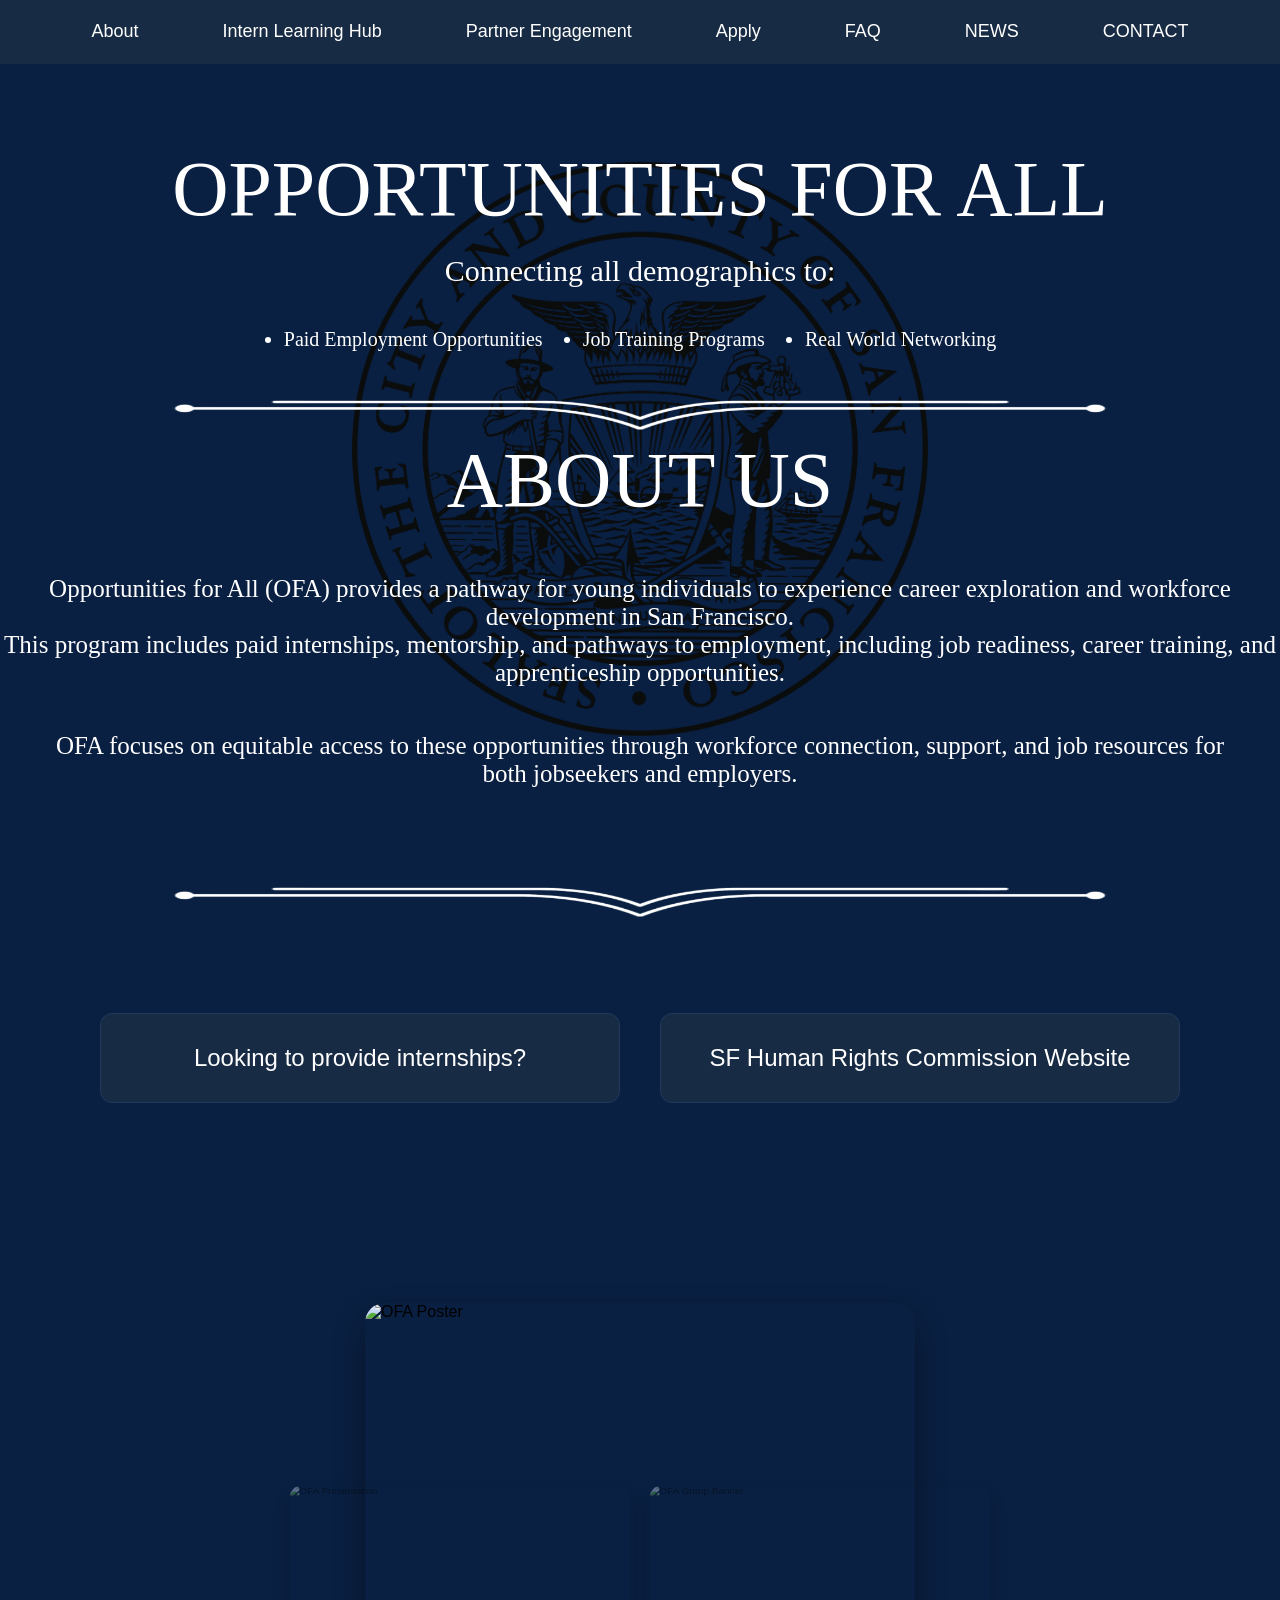
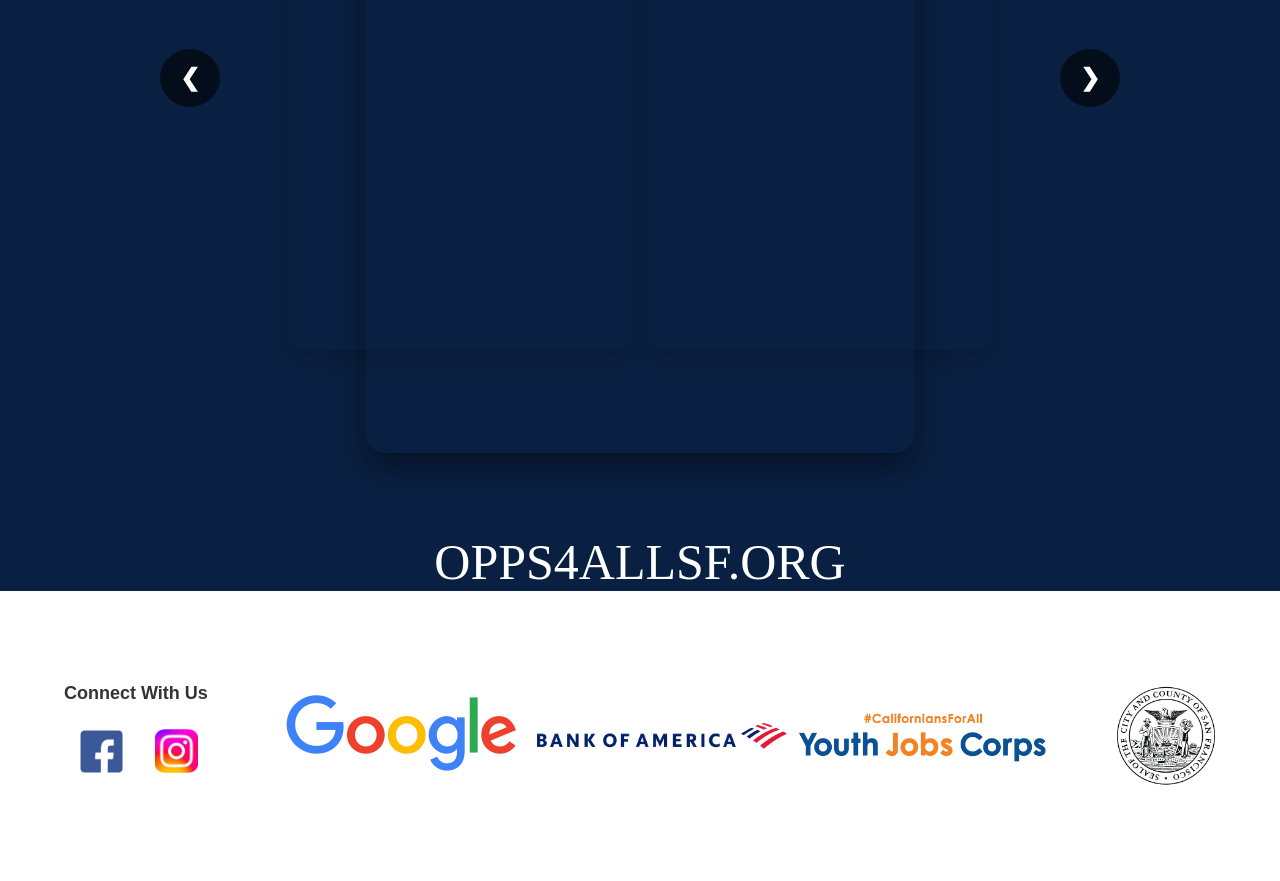
==== index.html @ 88f4e98a "added pictures" ====
<!DOCTYPE html>
<html lang="en">
<head>
    <meta charset="UTF-8">
    <meta name="viewport" content="width=device-width, initial-scale=1.0">    
    <title>Homepage</title>
    <link rel="icon" type="image/png" href="./images/sf-seal.PNG">
    <link rel="stylesheet" href="./homepage.css">
</head>

<body>

<div class="page-animate">
    <nav class="navbar">
        <ul class="nav-links">
            <li><a href="index.html">About</a></li>
            <li><a href="intern.html">Intern Learning Hub</a></li>
            <li><a href="partner.html">Partner Engagement</a></li>
            <li><a href="apply.html">Apply</a></li>
            <li><a href="contact.html">FAQ</a></li>
            <li><a href="contact.html">NEWS</a></li>
            <li><a href="contact.html">CONTACT</a></li>
        </ul>
    </nav>
    <div class="title reveal">OPPORTUNITIES FOR ALL</div>
    <div class="subtitle reveal">Connecting all demographics to:</div>
    <div class="subtitle-content reveal">
        <ul>
            <li>Paid Employment Opportunities</li>
            <li>Job Training Programs</li>
            <li>Real World Networking</li>
        </ul>

        <img src="./images/white-divider1.PNG" alt="uhh very cool divider" class="white-divider reveal">
    </div>
<div class="title2 reveal">ABOUT US</div>
    <div class="content reveal">Opportunities for All (OFA) provides a pathway for young individuals to experience career exploration and workforce development in San Francisco.<br>This program includes paid internships, mentorship, and pathways to employment, including job readiness, career training, and apprenticeship opportunities.</br></div>
    <div class="content2 reveal">OFA focuses on equitable access to these opportunities through workforce connection, support, and job resources for both jobseekers and employers.</div>
    
<img src="./images/white-divider1.PNG" alt="uhh very cool divider" class="white-divider reveal">
<div class="grid-container reveal"> 
  
  <a href="link" class="grid-link-wrapper">
    <div class="grid-clickable-text"> 
      <p>Looking to provide internships?</p> 
    </div>
  </a >

  <a href="https://www.sf.gov/departments--human-rights-commission" class="grid-link-wrapper"> 
    <div class="grid-clickable-text"> 
      <p>SF Human Rights Commission Website</p> 
    </div> 
  </a>
</div>


</div>
<section class="carousel-section reveal">
<div class="slider-wrapper">
    <input type="radio" name="slider" id="slide1" checked>
    <input type="radio" name="slider" id="slide2">
    <input type="radio" name="slider" id="slide3">

    <div class="carousel-track">
        <img src="https://web.archive.org/web/20250123123233im_/https://images.squarespace-cdn.com/content/v1/5bc78ffb8dfc8ca8098a8e9f/1579638502805-2Q19KB6G8Y412KDDXDPL/OFA-White-Paper-COVER.png?format=500w" alt="OFA Poster" class="carousel-img img1">
        <img src="https://images.squarespace-cdn.com/content/v1/584d904abe6594f675684f5d/1618513477268-2S4ICCSCWZEIP7OII5GN/Screen+Shot+2021-04-15+at+12.04.21+PM.png?format=2500w" alt="OFA Group Banner" class="carousel-img img2">
        <img src="https://web.archive.org/web/20250123123233im_/https://images.squarespace-cdn.com/content/v1/5bc78ffb8dfc8ca8098a8e9f/1623345395312-LLPZWWFHL4Q8P7VC5XBS/OFA-Summer-2020-Impact-Report-cover.png?format=500w" alt="OFA Presentation" class="carousel-img img3">
    </div>

    <div class="arrow-controls ac1">
        <label for="slide3" class="arrow left">❮</label>
        <label for="slide2" class="arrow right">❯</label>
    </div>
    <div class="arrow-controls ac2">
        <label for="slide1" class="arrow left">❮</label>
        <label for="slide3" class="arrow right">❯</label>
    </div>
    <div class="arrow-controls ac3">
        <label for="slide2" class="arrow left">❮</label>
        <label for="slide1" class="arrow right">❯</label>
    </div>
</div>
</section>

<div class="content3 reveal"> OPPS4ALLSF.ORG</div>

<div class="bottom-navbar reveal"> 
  <div class="footer-section"> 
    <a href="#link" class="connect-us">Connect With Us</a> 
    <div class="social-icons"> 
      <a href="https://www.facebook.com/Opps4AllSF"><img src="./images/facebook.PNG" class="nav-image fb-icon" alt="Icon 1"></a> 
      <a href="https://www.instagram.com/opps4all/"><img src="./images/instagram.PNG" class="nav-image" alt="Icon 2"></a> 
    </div> 
  </div> 
<div class="center-gallery">
  <img src="./images/google.PNG" class="nav-image" alt="Extra 1">
  <img src="./images/boa.PNG" class="nav-image" alt="Extra 2">
  <img src="./images/yjc.PNG" class="nav-image" alt="Extra 3">
</div>


  <div class="misc-images"> 
    <img src="./images/sf-seal.PNG" class="nav-image" alt="Icon 3">
  </div>
</div>
<script src="./scroll-reveal.js"></script>
</body>
</html>
---- homepage.css ----
body {
    margin: 0;
    font-family: Arial, sans-serif;
    background-color: #0a2042;
    background-image: url('./images/sf-seal.PNG'); 
    background-size: 45%;                 
    background-position: center;            
    background-repeat: no-repeat;            
    background-attachment: fixed; 
}

.page-animate {
    opacity: 0;
    animation: fadeUpIn 0.8s ease-out forwards;
}

.reveal {
    opacity: 0;
    transform: translateY(40px);
    visibility: hidden;
    transition: opacity 0.9s ease, transform 0.9s ease;
}

.reveal.visible {
    opacity: 1;
    transform: translateY(0);
    visibility: visible;
}

@keyframes fadeUpIn {
    from {
        opacity: 0;
    }
    to {
        opacity: 1;
    }
}

.navbar {
    background-color: #172b44;
    padding: 20px 40px;
    position: sticky;
    top: 0;
    z-index: 10;
    opacity: 0;
    transform: translateY(-20px);
    animation: navbarDropIn 1.4s ease-out 0.15s forwards;
    transition: transform 0.8s ease-out, opacity 0.8s ease-out;
}

@keyframes navbarDropIn {
    from {
        opacity: 0;
        transform: translateY(-20px);
    }
    to {
        opacity: 1;
        transform: translateY(0);
    }
}

.nav-links {
    display: flex;
    justify-content: center;
    align-items: center;
    flex-wrap: wrap;        
    list-style-type: none;
    flex-wrap: nowrap;
    margin: 0;
    padding: 0;
    gap: 60px;
    font-weight: 500;
    font-size: 22px;
}

.nav-links a {
    display: flex;
    align-items: center;
    color: white;
    text-decoration: none;
    padding: 0 12px;
    font-size: 18px;
    line-height: 1.2;
    min-height: 24px;
}


.nav-links a:hover {
    background-color: #555;
    border-radius: 4px;
}

.title {
    text-align: center;
    margin-top: 80px;
    font-size: 36px;
    color: #ffffff;
    font-family: 'times new roman', serif;
    font-size: 78px;
}

.title2 {
    text-align: center;
    margin-top: -50px !important;
    font-size: 36px;
    color: #ffffff;
    font-family: 'times new roman', serif;
    font-size: 78px;
}
.subtitle { 
  text-align: center; 
  margin-top: 20px; 
  font-size: 30px; 
  color: #ffffff; 
  font-family: 'times new roman', serif; 
}


.subtitle-content ul { 
  display: flex; 
  justify-content: center; 
  gap: 40px;               
  flex-wrap: wrap;         
  
  margin-top: 20px; 
  font-size: 20px; 
  font-family: 'times new roman', serif; 
  list-style-type: disc; 
  padding: 20px;              
}

.subtitle-content ul li {
  color: #ffffff;
}

.white-divider {
    display: block;
    margin: -50px auto 0 auto;
    filter: invert(1) brightness(3);
    margin-left: auto;
    margin-right: auto;
    width:80%;
    transform: scaleY(.4) !important;
    padding: 20px 0px;
}


.content {
    text-align: center;
    margin-top: 50px;
    margin-bottom: 5px !important;
    font-size: 25px;
    padding: 0;
    color: #ffffff;
    font-family: 'times new roman', serif;
}

.content2 {
    text-align: center;
    margin-top: 5px;
    margin-bottom: 50px !important;
    font-size: 25px;
    padding: 40px;;
    color: #ffffff;
    font-family: 'times new roman', serif;
}

.grid-container { 
  display: grid !important; 
  grid-template-columns: repeat(2, 1fr) !important; 
  gap: 40px !important; 
  padding: 40px 100px !important; 
  width: 100% !important; 
  box-sizing: border-box !important; 
} 

.grid-link-wrapper { 
  text-decoration: none !important; 
  display: block !important; 
  width: 100% !important; 
} 

.grid-clickable-text { 
  background-color: #172b44 !important; 
  border: 1px solid #23395b !important;
  border-radius: 12px !important; 
  text-align: center !important; 
  box-sizing: border-box !important; 
  padding: 30px 20px !important;
  transition: transform 0.2s cubic-bezier(0.25, 1, 0.5, 1), background-color 0.2s ease !important; 
} 


.grid-clickable-text p {
  color: #ffffff !important;
  font-family: Arial, sans-serif !important;
  font-size: 24px !important;
  font-weight: 500 !important;
  margin: 0 !important;
  padding: 0 !important;
}

.grid-link-wrapper:hover .grid-clickable-text { 
  background-color: #1d3554 !important;
  transform: translateY(-4px) scale(1.01) !important; 
  box-shadow: 0 10px 20px rgba(0,0,0,0.3) !important;
} 

.carousel-section {
    padding-top: 140px;
    position: relative;
    z-index: 1;
}

.slider-wrapper {
    position: relative;
    width: 100%;
    max-width: 1000px;
    margin: 0 auto 60px;
    display: flex;
    justify-content: center;
    padding-top: 40px;
}

input[name="slider"] {
    display: none;
}

.carousel-track {
    position: relative;
    width: 100%;
    height: 750px;
    display: flex;
    justify-content: center;
    align-items: flex-end;
}

.carousel-img {
    position: absolute;
    bottom: 20px;
    width: 550px;
    height: 750px;
    z-index: 1;
    object-fit: cover;
    border-radius: 20px;
    box-shadow: 0 15px 30px rgba(0,0,0,0.4);

    transition: transform 0.6s cubic-bezier(0.25, 1, 0.5, 1), 
                opacity 0.6s ease, 
                z-index 0.6s step-end;
}

#slide1:checked ~ .carousel-track .img1 { z-index: 5; opacity: 1; transform: translateX(0) scale(1); }
#slide1:checked ~ .carousel-track .img2 { z-index: 1; opacity: 0.4; transform: translateX(180px) translateY(40px) scale(0.62); transition-property: transform, opacity; }
#slide1:checked ~ .carousel-track .img3 { z-index: 1; opacity: 0.4; transform: translateX(-180px) translateY(40px) scale(0.62); transition-property: transform, opacity; }

#slide2:checked ~ .carousel-track .img2 { z-index: 5; opacity: 1; transform: translateX(0) scale(1); }
#slide2:checked ~ .carousel-track .img3 { z-index: 1; opacity: 0.4; transform: translateX(180px) translateY(40px) scale(0.62); transition-property: transform, opacity; }
#slide2:checked ~ .carousel-track .img1 { z-index: 1; opacity: 0.4; transform: translateX(-180px) translateY(40px) scale(0.62); transition-property: transform, opacity; }

#slide3:checked ~ .carousel-track .img3 { z-index: 5; opacity: 1; transform: translateX(0) scale(1); }
#slide3:checked ~ .carousel-track .img1 { z-index: 1; opacity: 0.4; transform: translateX(180px) translateY(40px) scale(0.62); transition-property: transform, opacity; }
#slide3:checked ~ .carousel-track .img2 { z-index: 1; opacity: 0.4; transform: translateX(-180px) translateY(40px) scale(0.62); transition-property: transform, opacity; }

.arrow-controls {
    display: none;
    position: absolute;
    top: 50%;
    left: 20px;
    right: 20px;
    transform: translateY(-50%);
    justify-content: space-between;
    pointer-events: none;
    z-index: 10;
}

.arrow {
    background: rgba(0, 0, 0, 0.6);
    color: white;
    padding: 15px 20px;
    font-size: 24px;
    border-radius: 50%;
    cursor: pointer;
    font-weight: bold;
    pointer-events: auto;
    user-select: none;
}

#slide1:checked ~ .ac1,
#slide2:checked ~ .ac2,
#slide3:checked ~ .ac3 {
    display: flex;
}

.content3 {
    text-align: center;
    margin-top: 5px;
    font-size: 50px;
    color: #ffffff;
    font-family: 'times new roman', serif;
}


.bottom-navbar { 
  position: relative; 
  width: 100%;
  max-width: 100%;
  background-color: #ffffff; 
  padding: 20px 5vw;
  display: flex;
  flex-wrap: wrap;
  align-items: center; 
  justify-content: space-between; 
  gap: 20px;
  box-sizing: border-box; 
}

.footer-section { 
  display: flex; 
  flex-direction: column; 
  align-items: flex-start;
  gap: 10px; 
  min-width: 0;
} 

.connect-us { 
  font-family: sans-serif; 
  font-weight: bold; 
  font-size: 18px; 
  color: #333; 
  text-decoration: none; 
} 

.social-icons { 
  display: flex; 
  justify-content: flex-start; 
  align-items: center; 
  gap: 15px; 
} 

.nav-image { 
  display: block; 
  width: 44px; 
  height: 44px; 
  object-fit: contain; 
}

.misc-images .nav-image {
  width: min(100px, 18vw);
  height: min(100px, 18vw);
  display: flex;
  align-items: center;
}

.fb-icon { 
  width: 75px !important; 
  height: 75px !important; 
}

.center-gallery {
  display: flex;
  flex-wrap: wrap;
  align-items: center;
  justify-content: center;
  gap: 10px;
  margin: 0 auto;
}

.center-gallery .nav-image {
  display: inline-block !important;
  width: min(250px, 24vw) !important;
  height: min(250px, 24vw) !important;
  margin: 0 !important;
}
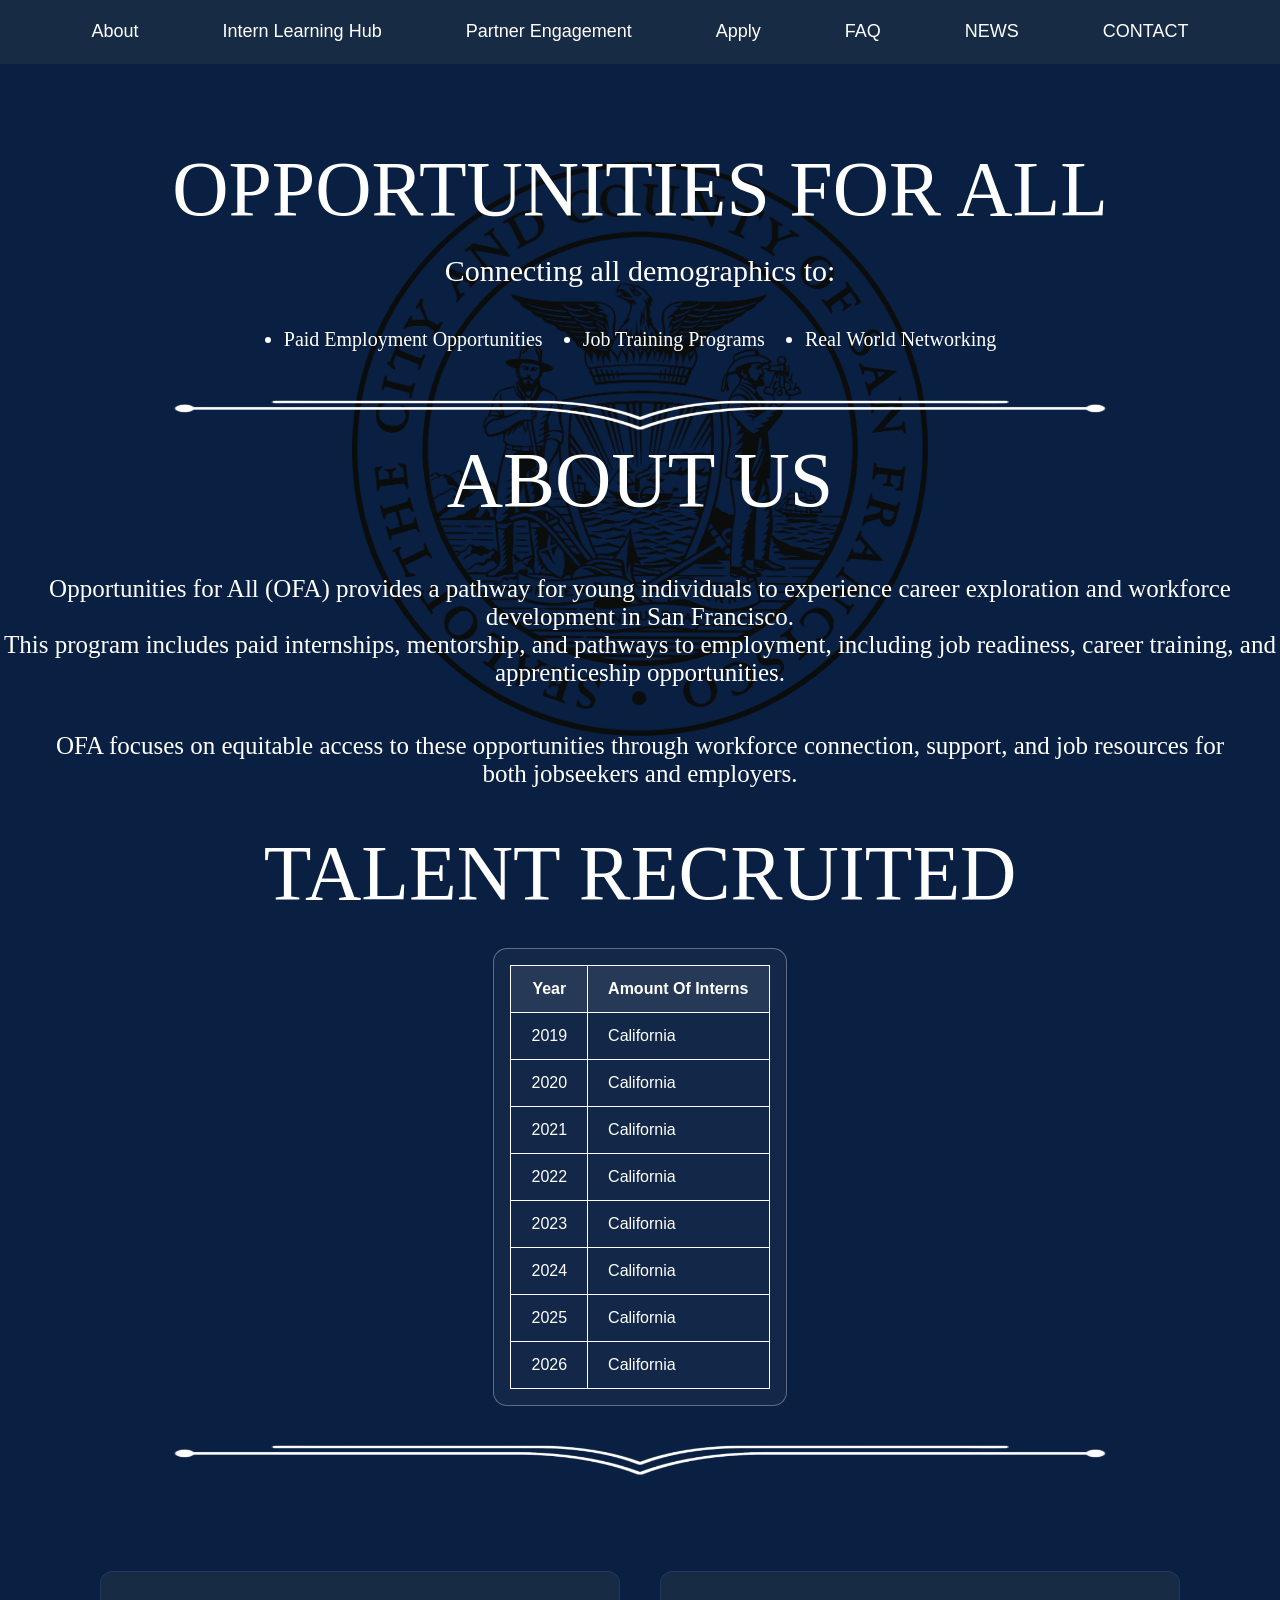
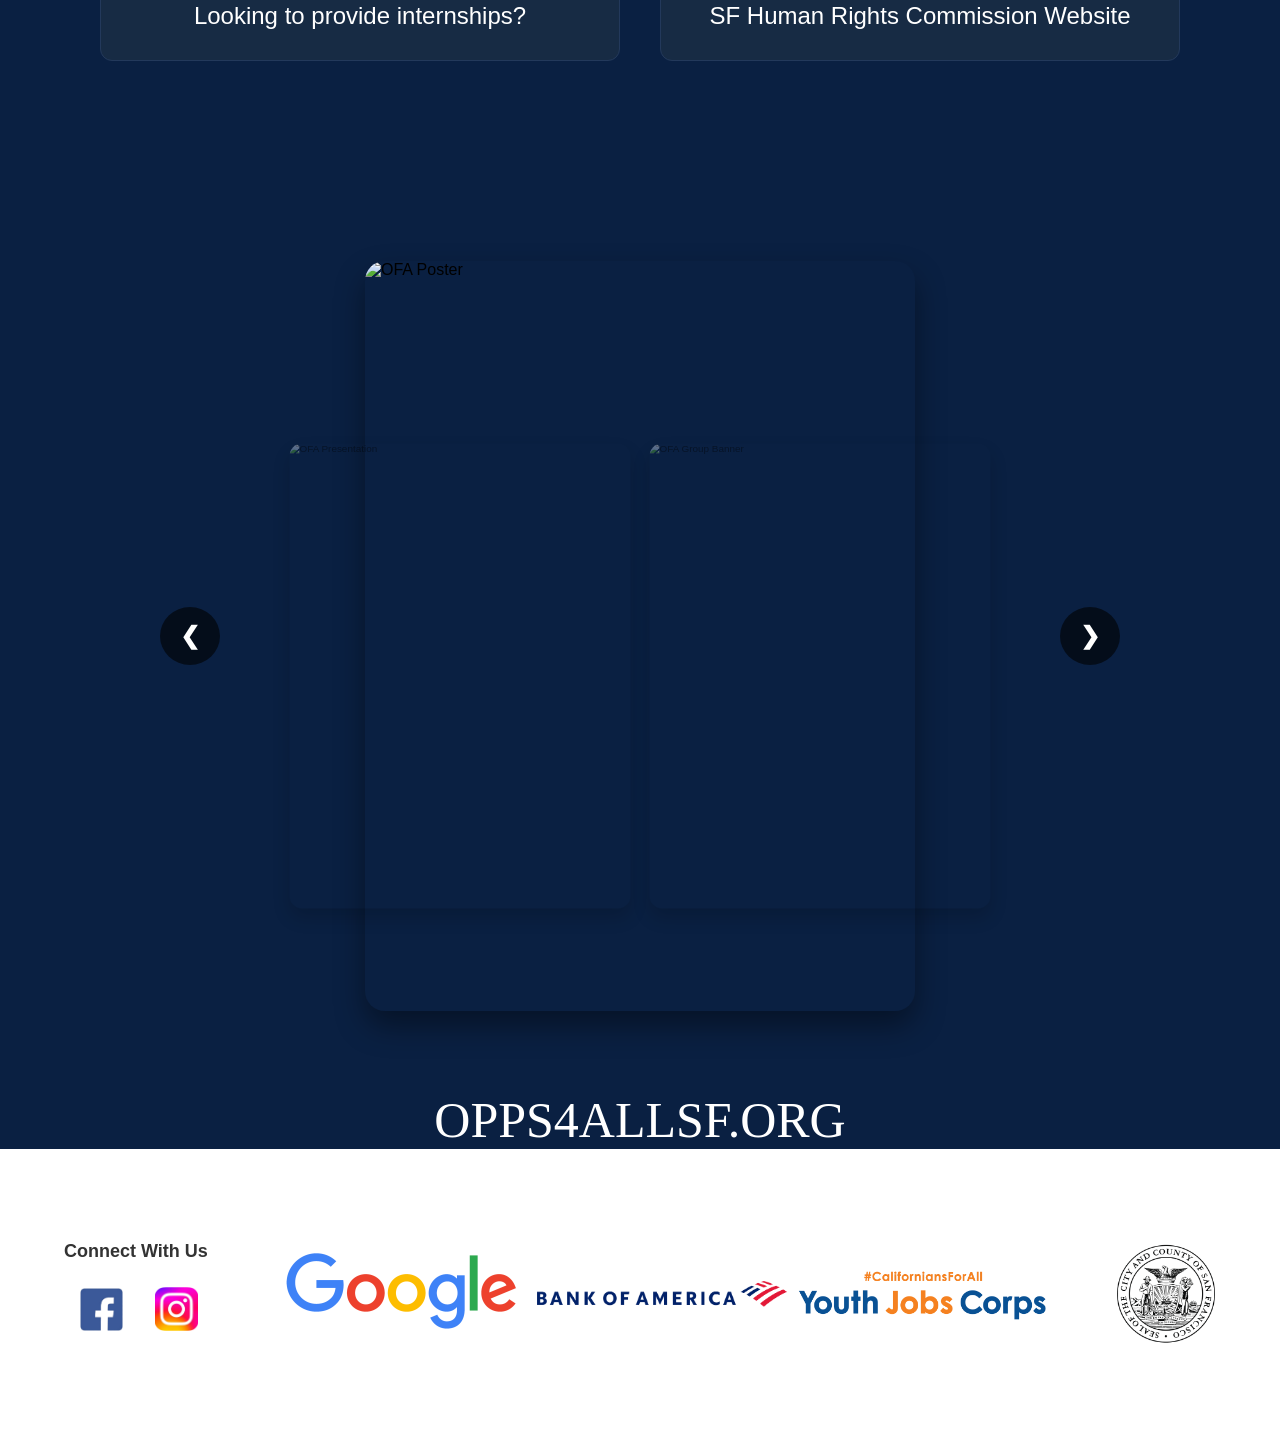
==== commit d738bc94: "table" ====
--- a/index.html
+++ b/index.html
@@ -17,7 +17,7 @@
             <li><a href="intern.html">Intern Learning Hub</a></li>
             <li><a href="partner.html">Partner Engagement</a></li>
             <li><a href="apply.html">Apply</a></li>
-            <li><a href="contact.html">FAQ</a></li>
+            <li><a href="frequently.html">FAQ</a></li>
             <li><a href="contact.html">NEWS</a></li>
             <li><a href="contact.html">CONTACT</a></li>
         </ul>
@@ -36,11 +36,51 @@
 <div class="title2 reveal">ABOUT US</div>
     <div class="content reveal">Opportunities for All (OFA) provides a pathway for young individuals to experience career exploration and workforce development in San Francisco.<br>This program includes paid internships, mentorship, and pathways to employment, including job readiness, career training, and apprenticeship opportunities.</br></div>
     <div class="content2 reveal">OFA focuses on equitable access to these opportunities through workforce connection, support, and job resources for both jobseekers and employers.</div>
-    
+<div class="title2 reveal">TALENT RECRUITED</div>
+    <div class="table reveal">
+  <table>
+    <tr>
+      <th>Year</th>
+      <th>Amount of Interns</th>
+    </tr>
+    <tr>
+      <td>2019</td>
+      <td>California</td>
+    </tr>
+    <tr>
+      <td>2020</td>
+      <td>California</td>
+    </tr>
+    <tr>
+      <td>2021</td>
+      <td>California</td>
+    </tr>
+    <tr>
+      <td>2022</td>
+      <td>California</td>
+    </tr>
+    <tr>
+      <td>2023</td>
+      <td>California</td>
+    </tr>
+    <tr>
+      <td>2024</td>
+      <td>California</td>
+    </tr>
+    <tr>
+      <td>2025</td>
+      <td>California</td>
+    </tr>
+    <tr>
+      <td>2026</td>
+      <td>California</td>
+    </tr>
+  </table>
+</div>    
 <img src="./images/white-divider1.PNG" alt="uhh very cool divider" class="white-divider reveal">
 <div class="grid-container reveal"> 
   
-  <a href="link" class="grid-link-wrapper">
+  <a href="intern.html" class="grid-link-wrapper">
     <div class="grid-clickable-text"> 
       <p>Looking to provide internships?</p> 
     </div>
--- a/homepage.css
+++ b/homepage.css
@@ -373,3 +373,35 @@
   height: min(250px, 24vw) !important;
   margin: 0 !important;
 }
+
+.table {
+  display: flex;
+  justify-content: center;
+  margin: 30px auto;
+  padding: 16px;
+  width: fit-content;
+  border: 1px solid rgba(255,255,255,0.32);
+  border-radius: 14px;
+  background: rgba(255, 255, 255, 0.04);
+}
+
+.table table {
+  border-collapse: collapse;
+  color: #ffffff;
+}
+
+.table th,
+.table td {
+  border: 1px solid #ffffff;
+  padding: 14px 20px;
+  text-transform: capitalize;
+  color: #ffffff;
+}
+
+.table th {
+  background: rgba(255,255,255,0.08);
+}
+
+tr:first-child th {
+  border: 1px solid #ffffff;
+}
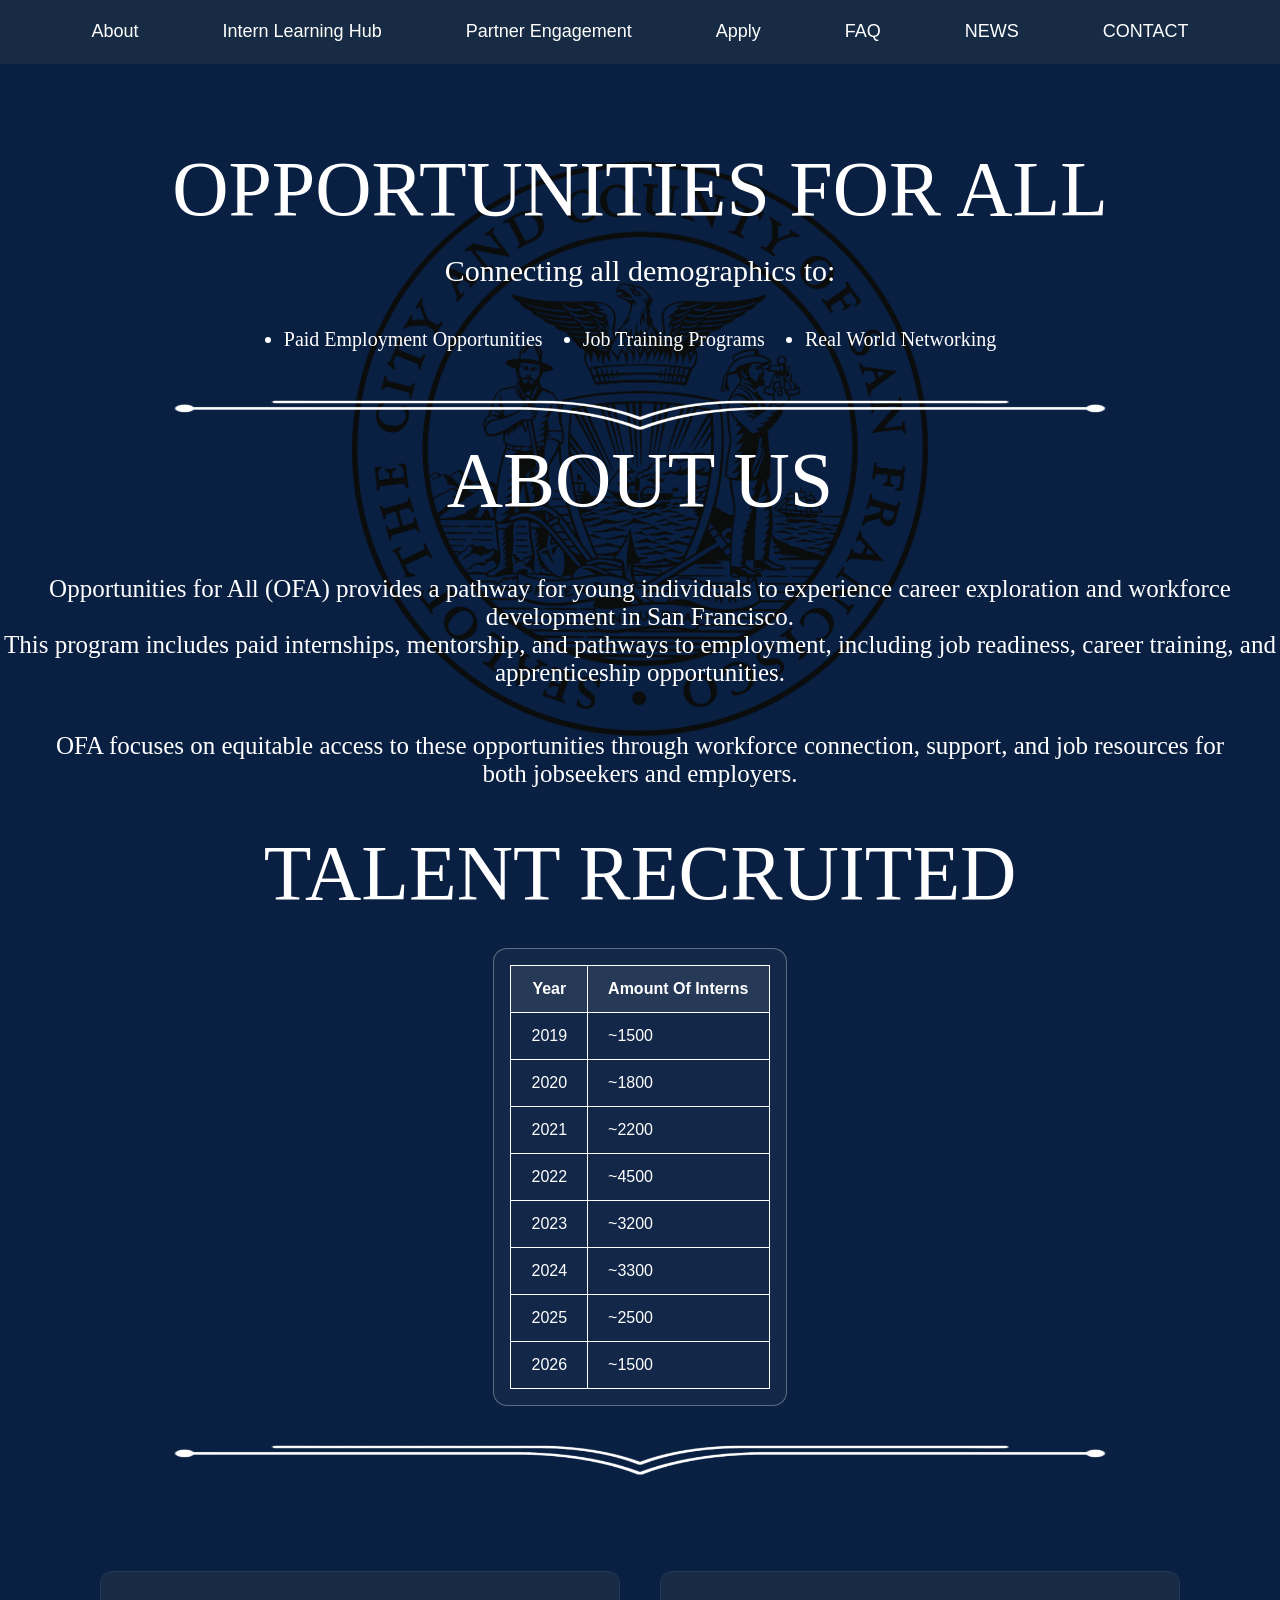
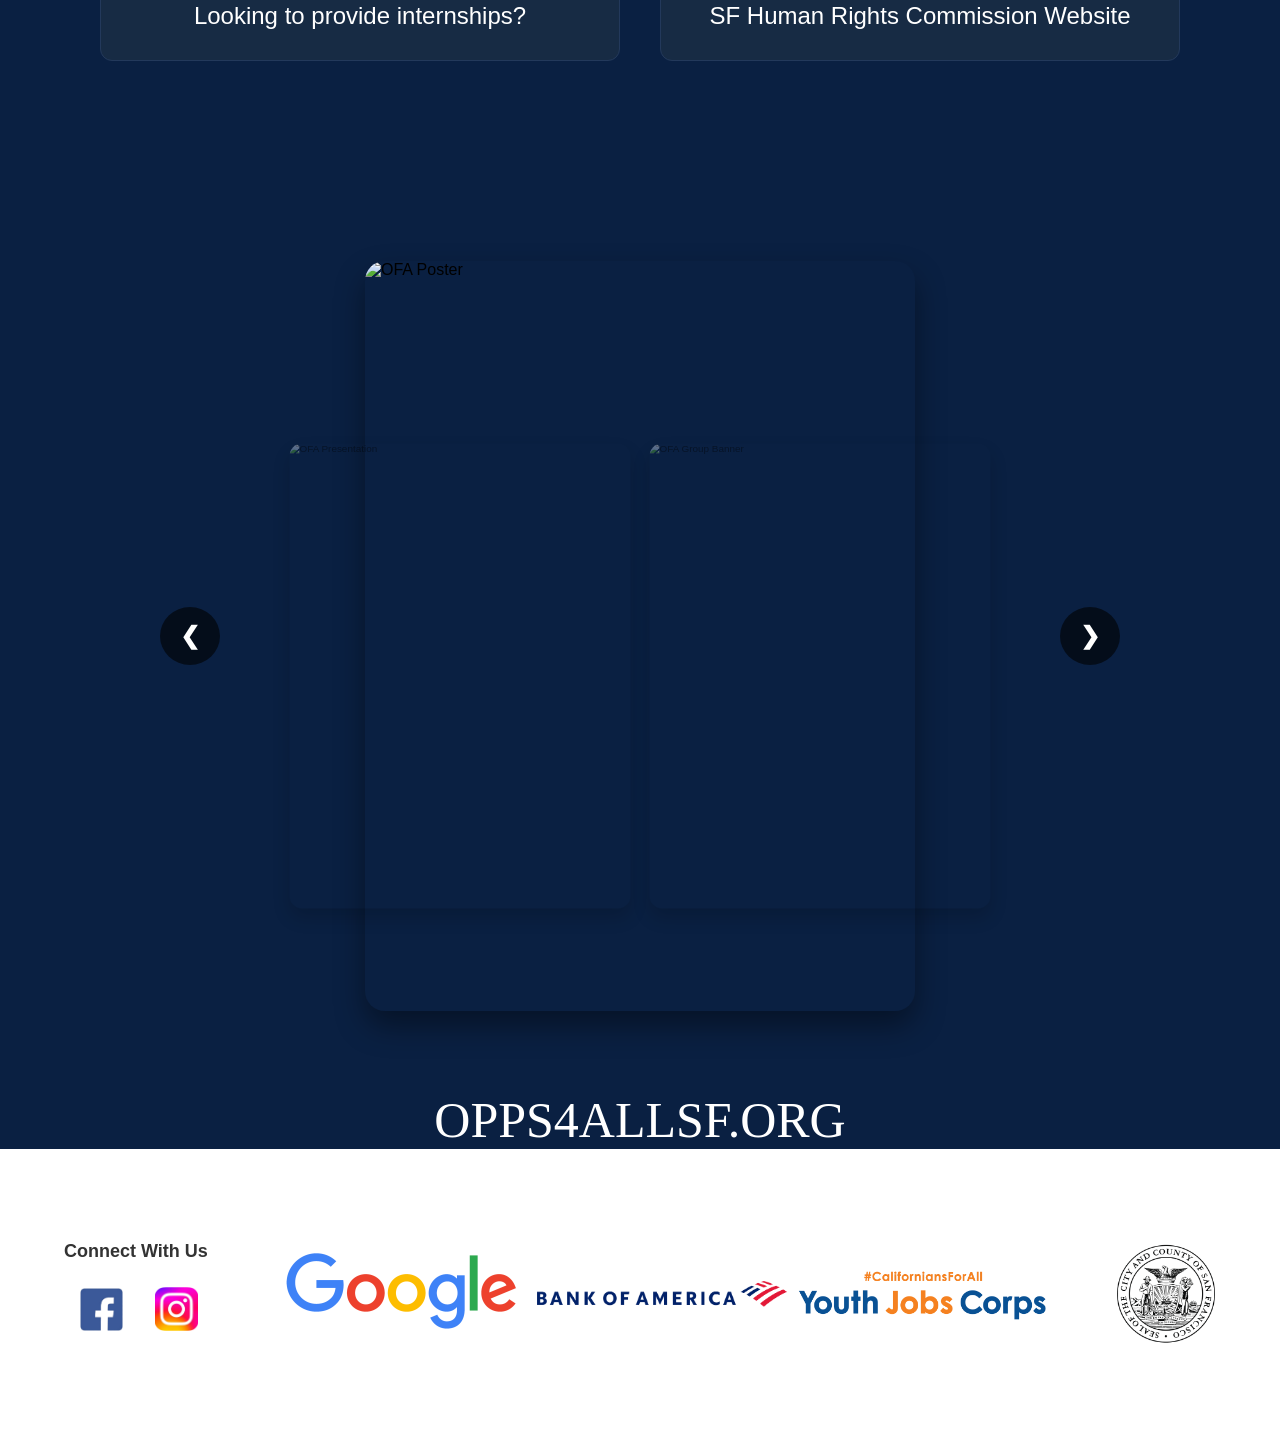
==== commit 4098737f: "faq" ====
--- a/index.html
+++ b/index.html
@@ -45,35 +45,35 @@
     </tr>
     <tr>
       <td>2019</td>
-      <td>California</td>
+      <td>~1500</td>
     </tr>
     <tr>
       <td>2020</td>
-      <td>California</td>
+      <td>~1800</td>
     </tr>
     <tr>
       <td>2021</td>
-      <td>California</td>
+      <td>~2200</td>
     </tr>
     <tr>
       <td>2022</td>
-      <td>California</td>
+      <td>~4500</td>
     </tr>
     <tr>
       <td>2023</td>
-      <td>California</td>
+      <td>~3200</td>
     </tr>
     <tr>
       <td>2024</td>
-      <td>California</td>
+      <td>~3300</td>
     </tr>
     <tr>
       <td>2025</td>
-      <td>California</td>
+      <td>~2500</td>
     </tr>
     <tr>
       <td>2026</td>
-      <td>California</td>
+      <td>~1500</td>
     </tr>
   </table>
 </div>    
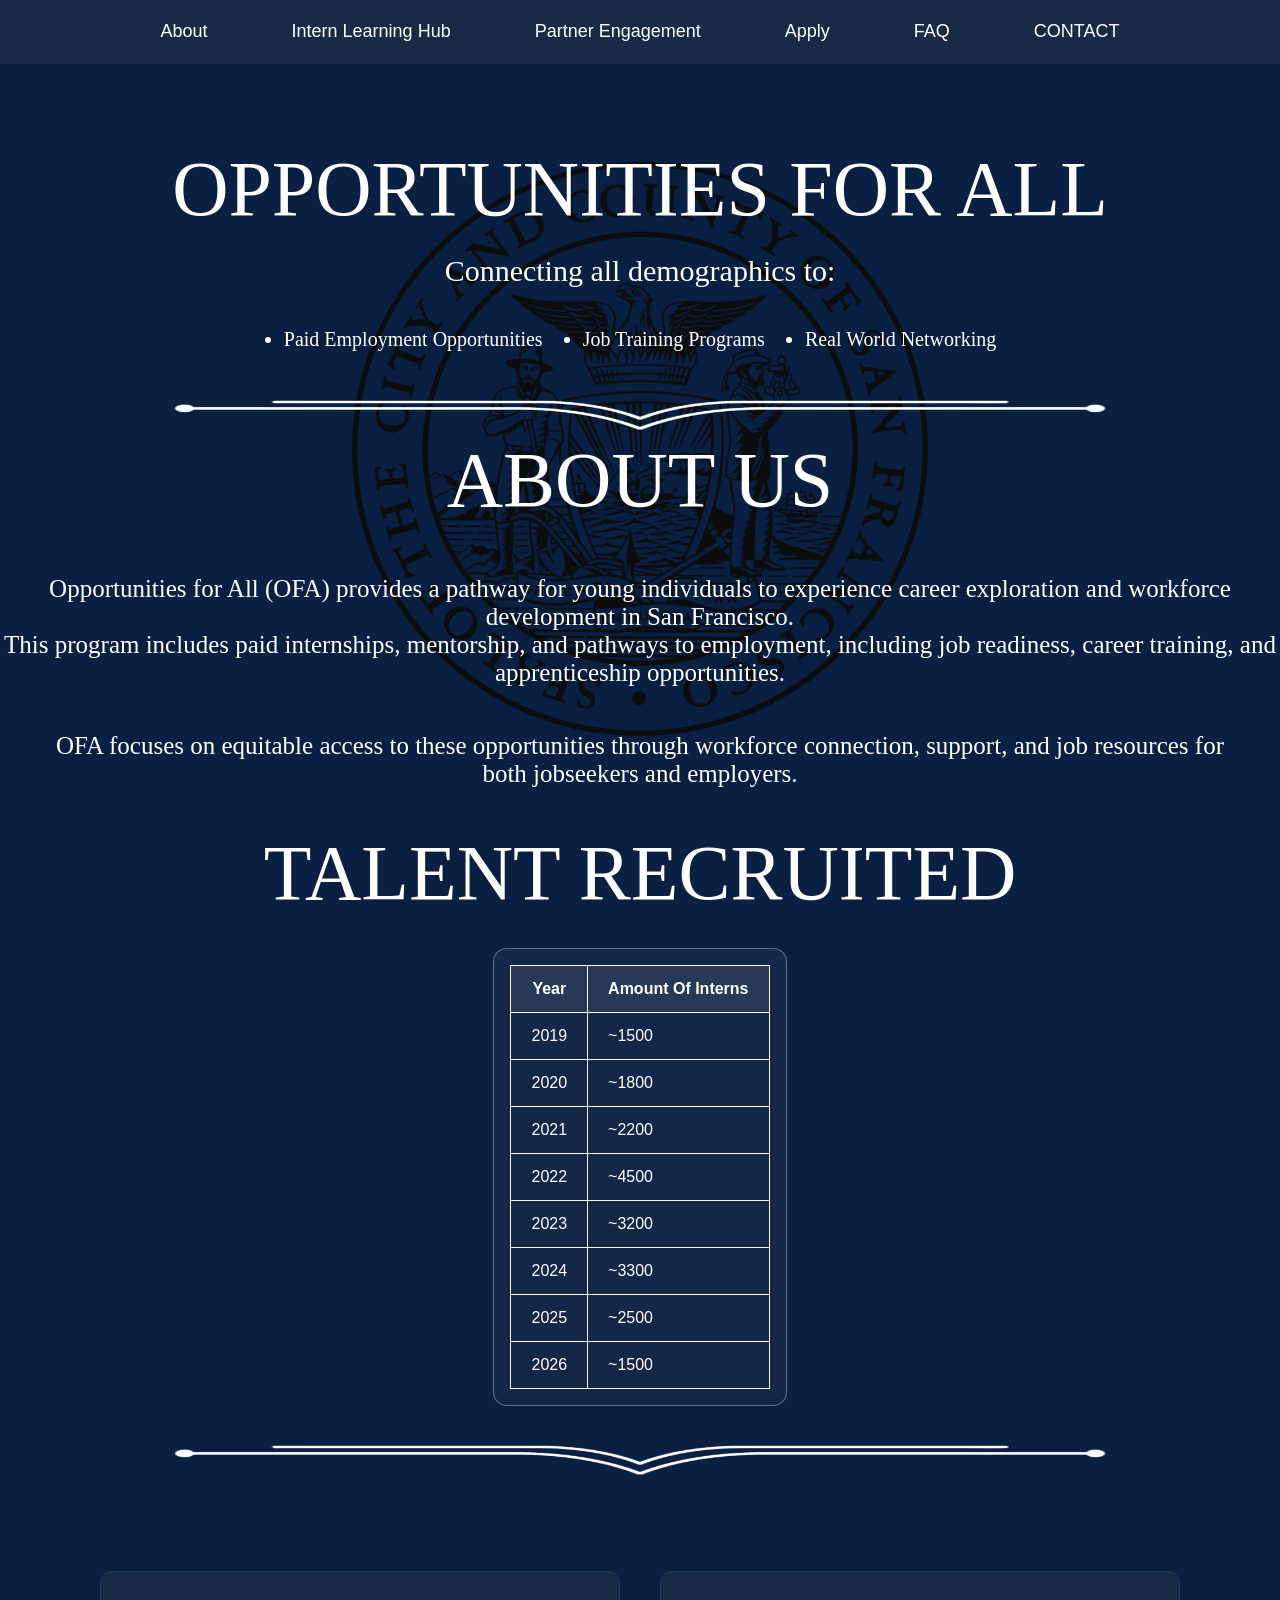
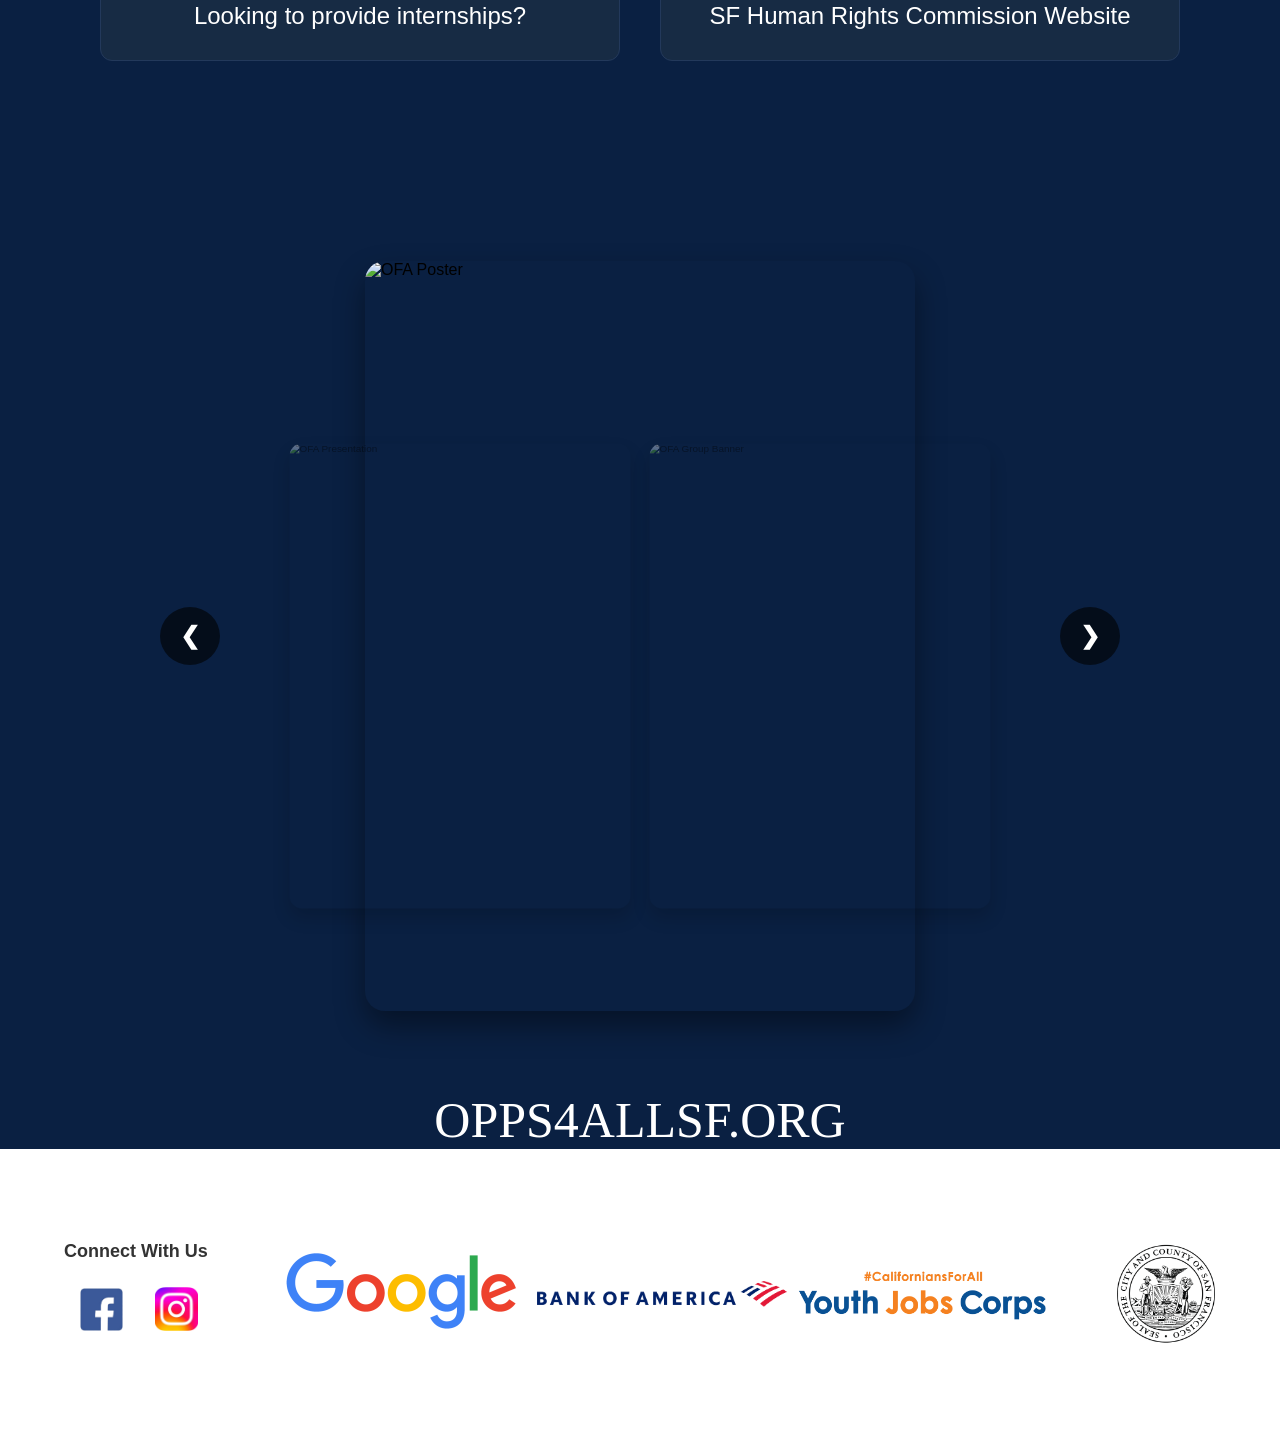
==== commit 85bebfa5: "a" ====
--- a/index.html
+++ b/index.html
@@ -18,7 +18,6 @@
             <li><a href="partner.html">Partner Engagement</a></li>
             <li><a href="apply.html">Apply</a></li>
             <li><a href="frequently.html">FAQ</a></li>
-            <li><a href="contact.html">NEWS</a></li>
             <li><a href="contact.html">CONTACT</a></li>
         </ul>
     </nav>
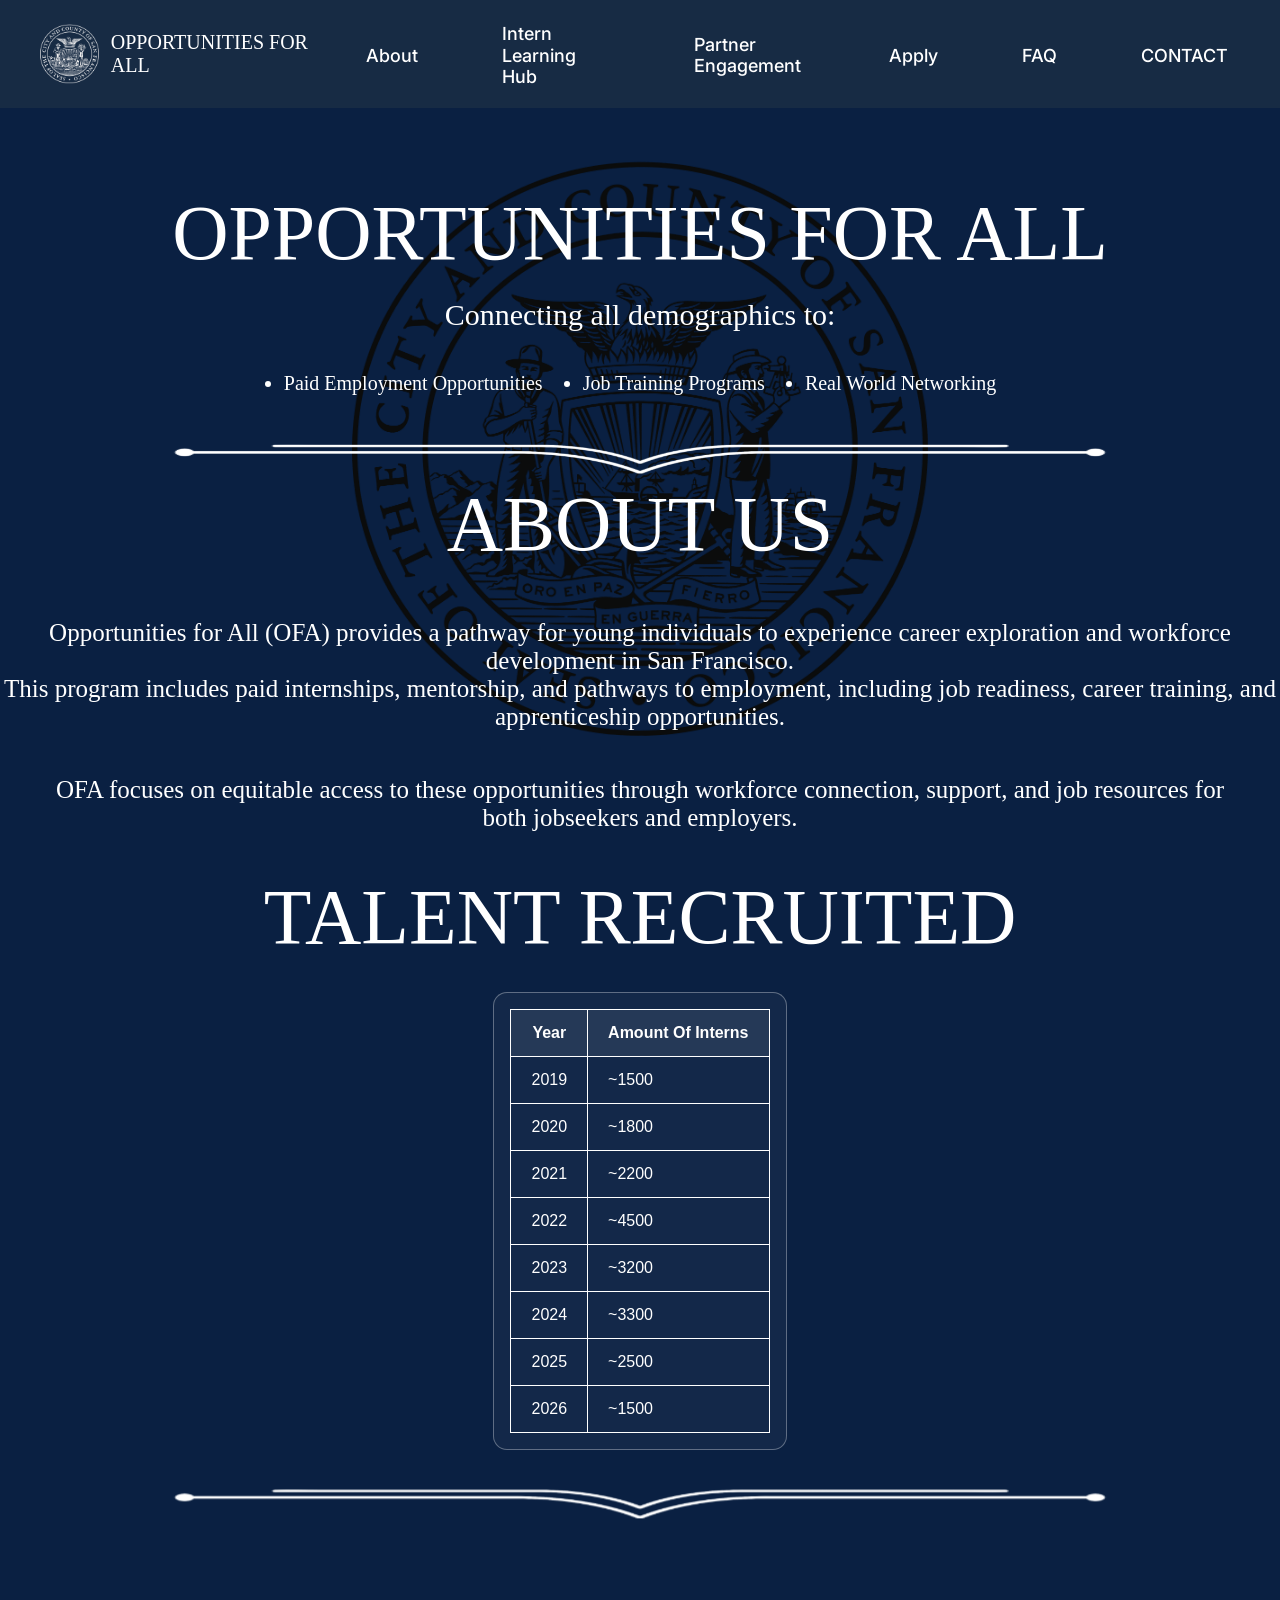
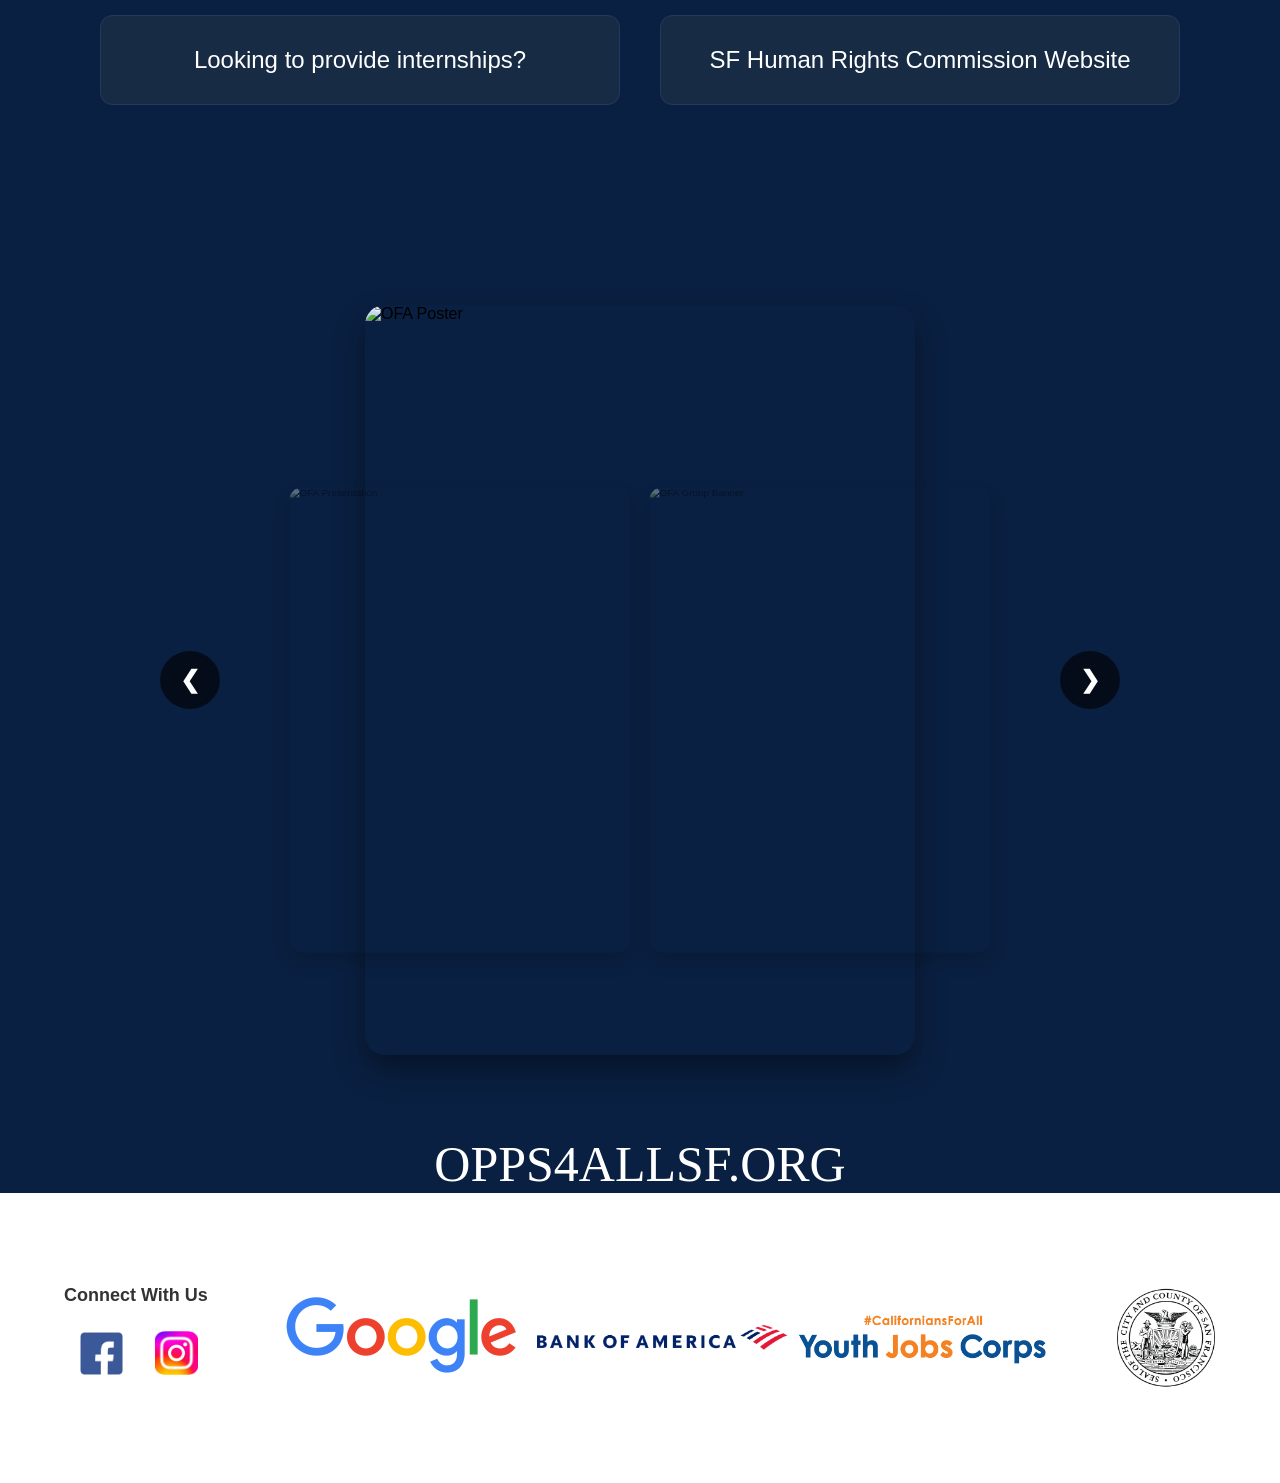
==== commit d868b163: "fixed a lot" ====
--- a/index.html
+++ b/index.html
@@ -5,13 +5,21 @@
     <meta name="viewport" content="width=device-width, initial-scale=1.0">    
     <title>Homepage</title>
     <link rel="icon" type="image/png" href="./images/sf-seal.PNG">
+    <link href="https://fonts.googleapis.com/css2?family=Inter:wght@400;500;600&display=swap" rel="stylesheet">
     <link rel="stylesheet" href="./homepage.css">
 </head>
 
 <body>
 
-<div class="page-animate">
-    <nav class="navbar">
+<div class="page-animate reveal">
+    <nav class="navbar reveal">
+        <a href="index.html" class="logo">
+            <img src="./images/white-seal.PNG" alt="Logo">
+            <div class="logo-text">
+              <span>OPPORTUNITIES FOR ALL</span>
+            </div>
+        </a>
+
         <ul class="nav-links">
             <li><a href="index.html">About</a></li>
             <li><a href="intern.html">Intern Learning Hub</a></li>
@@ -21,6 +29,7 @@
             <li><a href="contact.html">CONTACT</a></li>
         </ul>
     </nav>
+</div>
     <div class="title reveal">OPPORTUNITIES FOR ALL</div>
     <div class="subtitle reveal">Connecting all demographics to:</div>
     <div class="subtitle-content reveal">
--- a/homepage.css
+++ b/homepage.css
@@ -37,17 +37,19 @@
     }
 }
 
-.navbar {
-    background-color: #172b44;
-    padding: 20px 40px;
-    position: sticky;
-    top: 0;
-    z-index: 10;
-    opacity: 0;
-    transform: translateY(-20px);
-    animation: navbarDropIn 1.4s ease-out 0.15s forwards;
-    transition: transform 0.8s ease-out, opacity 0.8s ease-out;
-}
+.navbar { 
+  background-color: #172b44; 
+  padding: 20px 40px; 
+  position: sticky;
+  display: flex;
+  top: 0;
+  left: 0;
+  right: 0;
+  z-index: 1000;
+  opacity: 0;
+  transform: translateY(-20px);
+  animation: navbarDropIn 0.8s ease-out 0.15s forwards;
+} 
 
 @keyframes navbarDropIn {
     from {
@@ -60,19 +62,21 @@
     }
 }
 
-.nav-links {
-    display: flex;
-    justify-content: center;
-    align-items: center;
-    flex-wrap: wrap;        
-    list-style-type: none;
-    flex-wrap: nowrap;
-    margin: 0;
-    padding: 0;
-    gap: 60px;
-    font-weight: 500;
-    font-size: 22px;
-}
+.nav-links { 
+  display: flex; 
+  justify-content: right !important; 
+  align-items: center; 
+  list-style-type: none; 
+  flex-wrap: nowrap; 
+  margin: 0; 
+  margin-top: 3px;
+  padding: 0; 
+  gap: 60px; 
+  font-family: "Inter", sans-serif;
+  font-weight: 500; 
+  margin-left:auto;
+  font-size: 22px; 
+} 
 
 .nav-links a {
     display: flex;
@@ -90,7 +94,26 @@
     background-color: #555;
     border-radius: 4px;
 }
-
+.logo {
+    display: flex;
+    align-items: center;
+    gap: 12px;
+    margin-right: 40px;
+    text-decoration: none;
+}
+
+.logo img {
+    width: 60px;
+    height: 60px;
+    object-fit: contain;
+}
+
+.logo-text {
+    color: white;
+    text-decoration: none;
+    font-family: "Times New Roman", serif;
+    font-size: 20px;
+}
 .title {
     text-align: center;
     margin-top: 80px;
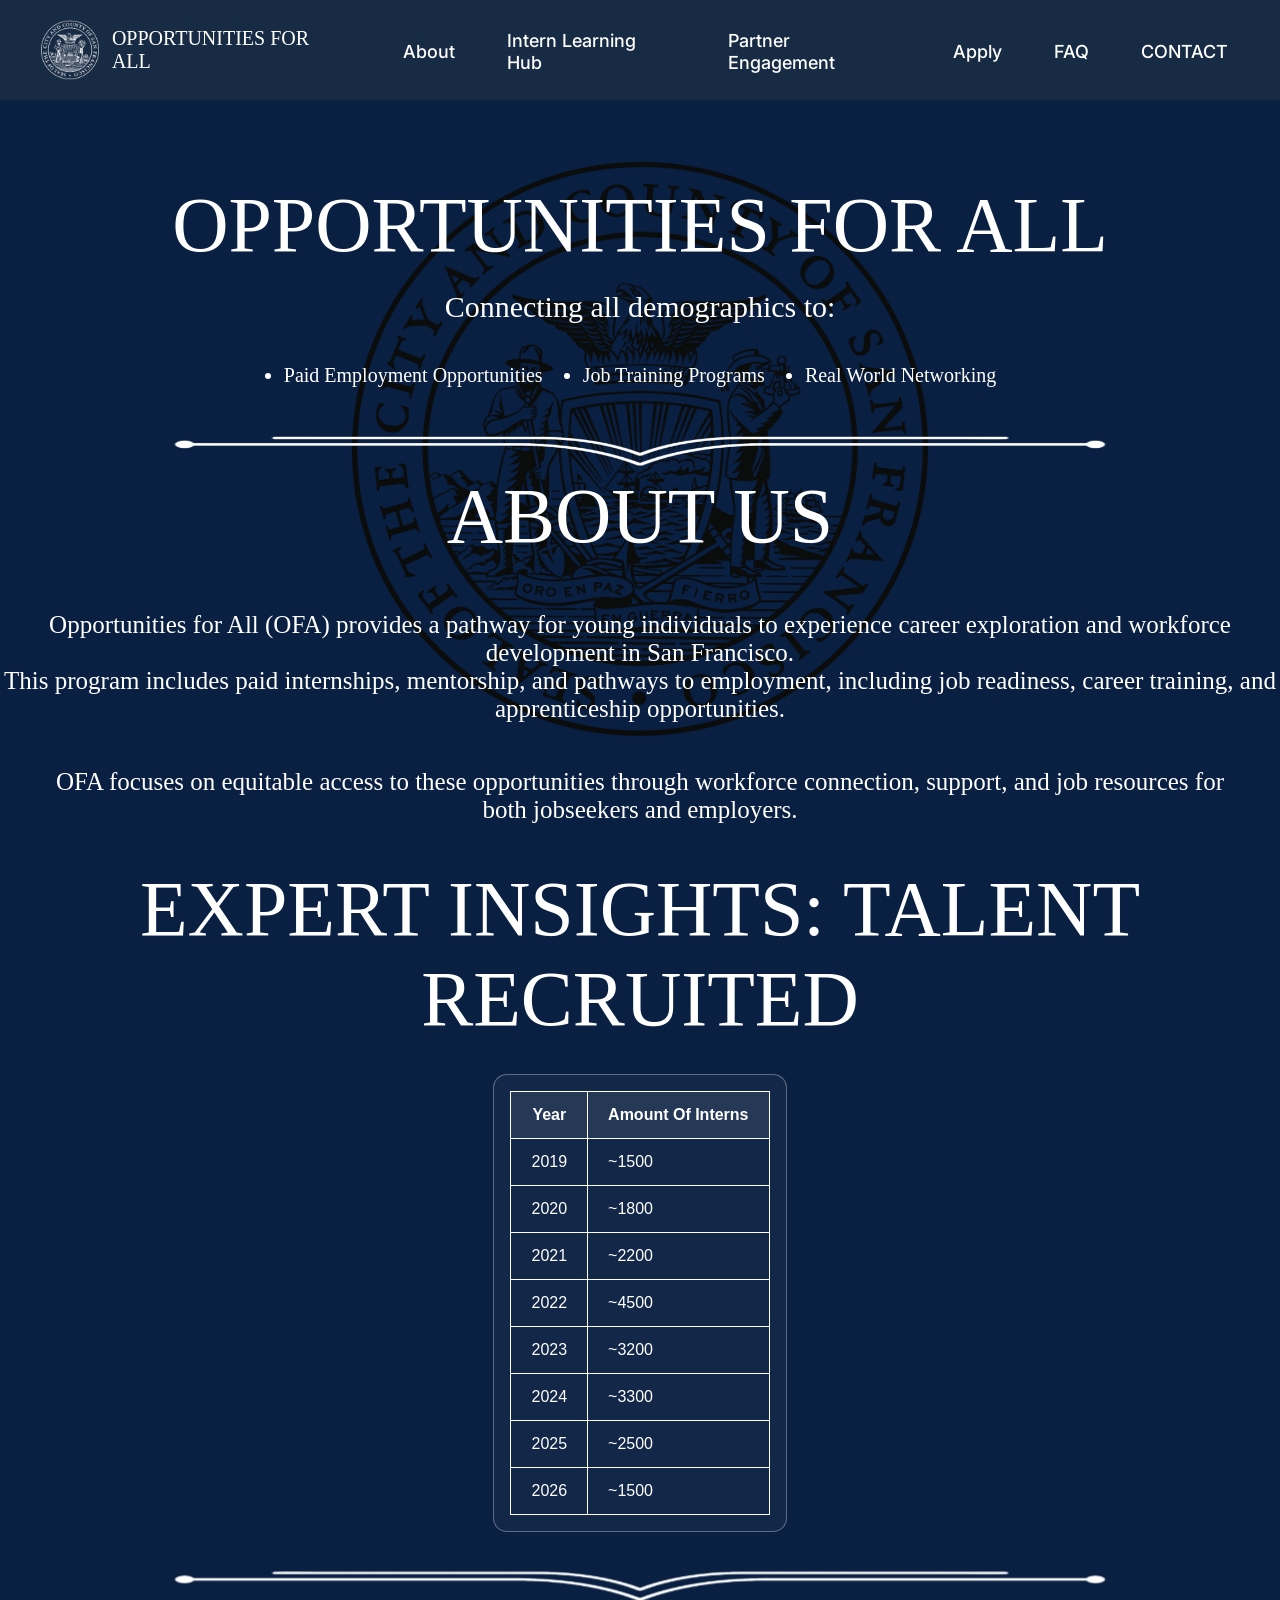
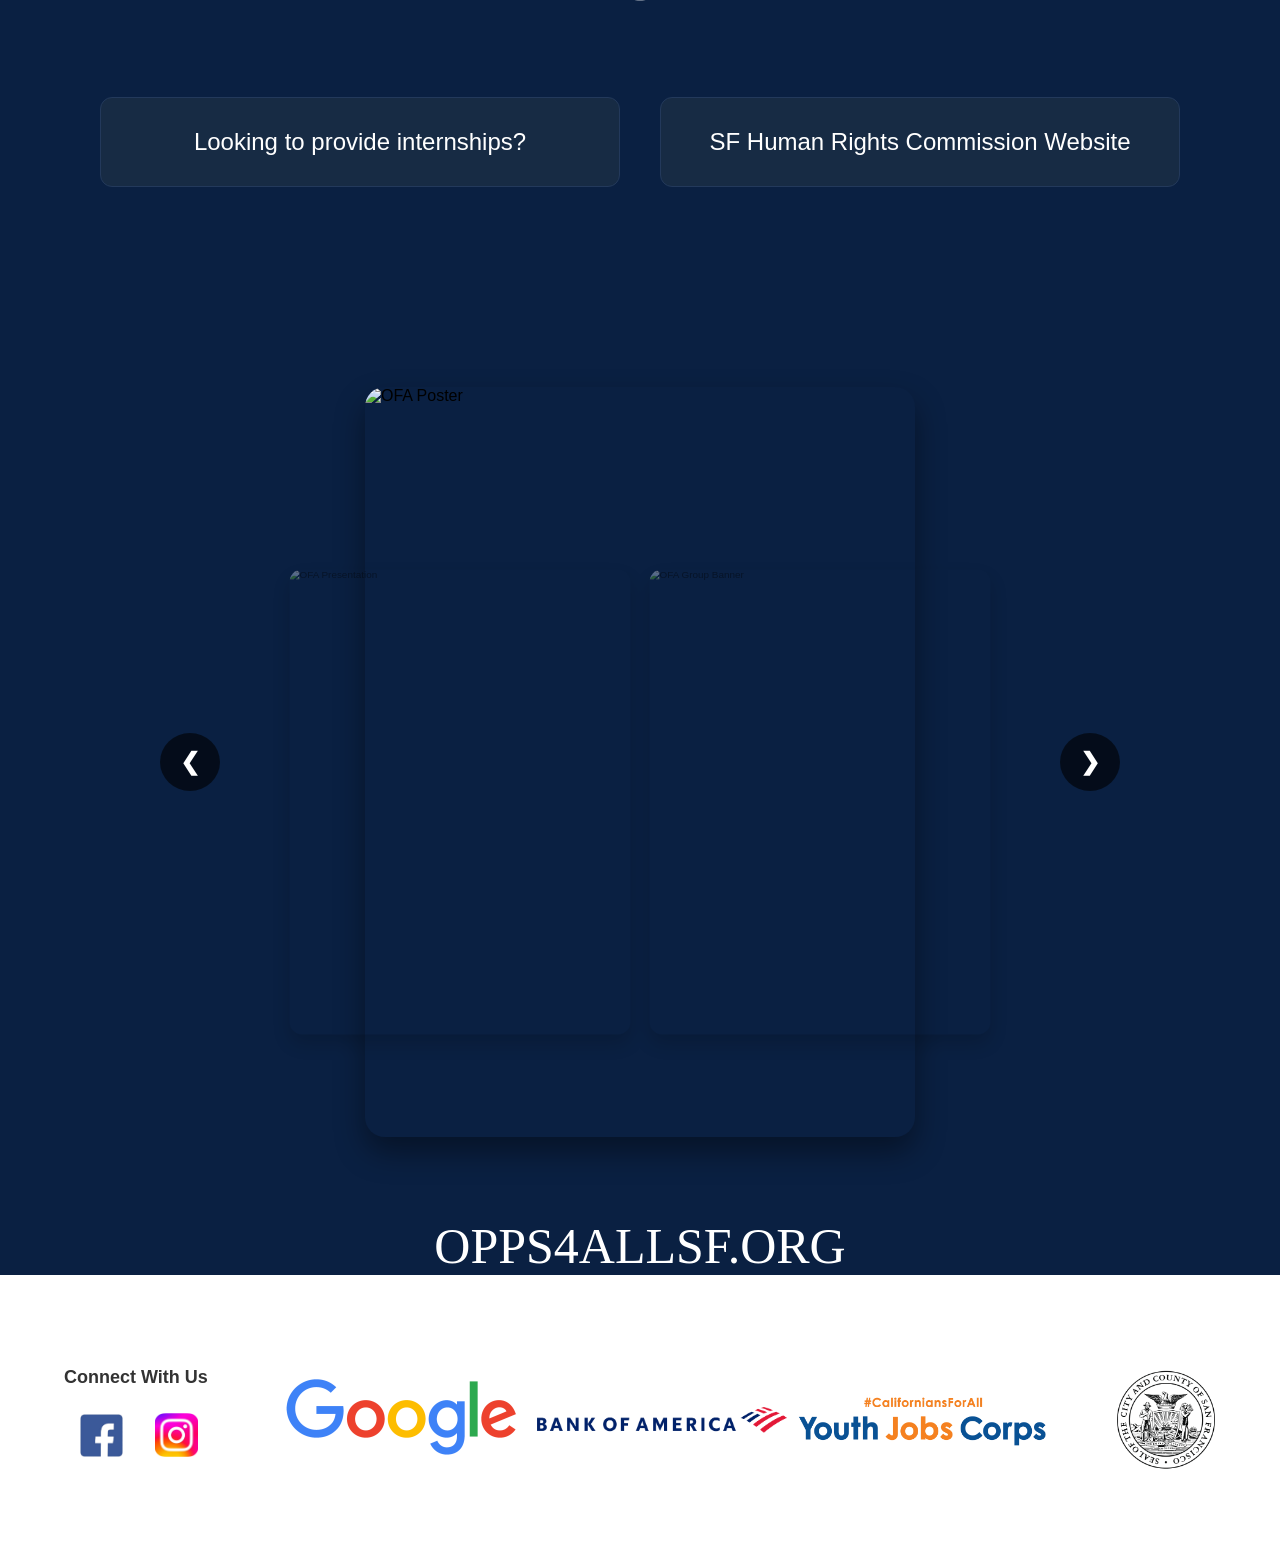
==== commit 34cb2284: "a" ====
--- a/index.html
+++ b/index.html
@@ -44,7 +44,7 @@
 <div class="title2 reveal">ABOUT US</div>
     <div class="content reveal">Opportunities for All (OFA) provides a pathway for young individuals to experience career exploration and workforce development in San Francisco.<br>This program includes paid internships, mentorship, and pathways to employment, including job readiness, career training, and apprenticeship opportunities.</br></div>
     <div class="content2 reveal">OFA focuses on equitable access to these opportunities through workforce connection, support, and job resources for both jobseekers and employers.</div>
-<div class="title2 reveal">TALENT RECRUITED</div>
+<div class="title2 reveal">EXPERT INSIGHTS: TALENT RECRUITED</div>
     <div class="table reveal">
   <table>
     <tr>
--- a/homepage.css
+++ b/homepage.css
@@ -71,7 +71,7 @@
   margin: 0; 
   margin-top: 3px;
   padding: 0; 
-  gap: 60px; 
+  gap: 28px; 
   font-family: "Inter", sans-serif;
   font-weight: 500; 
   margin-left:auto;
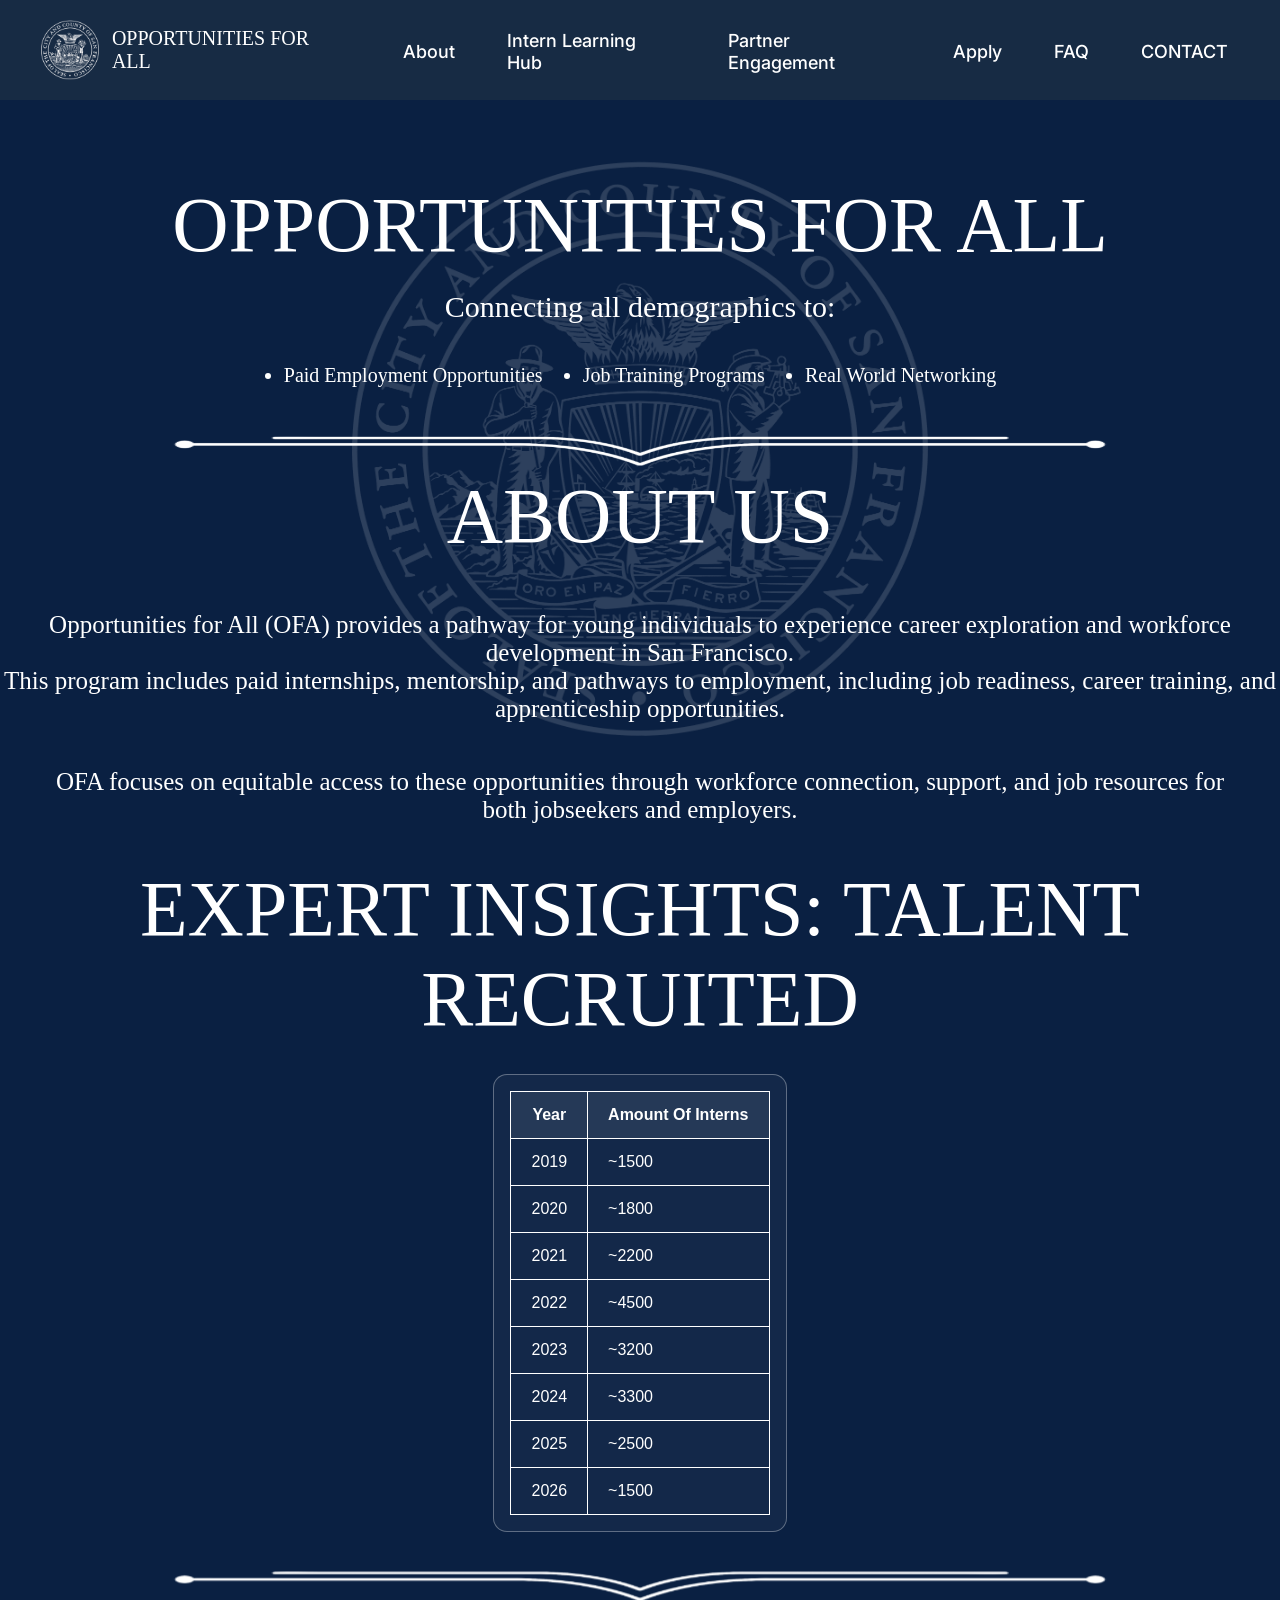
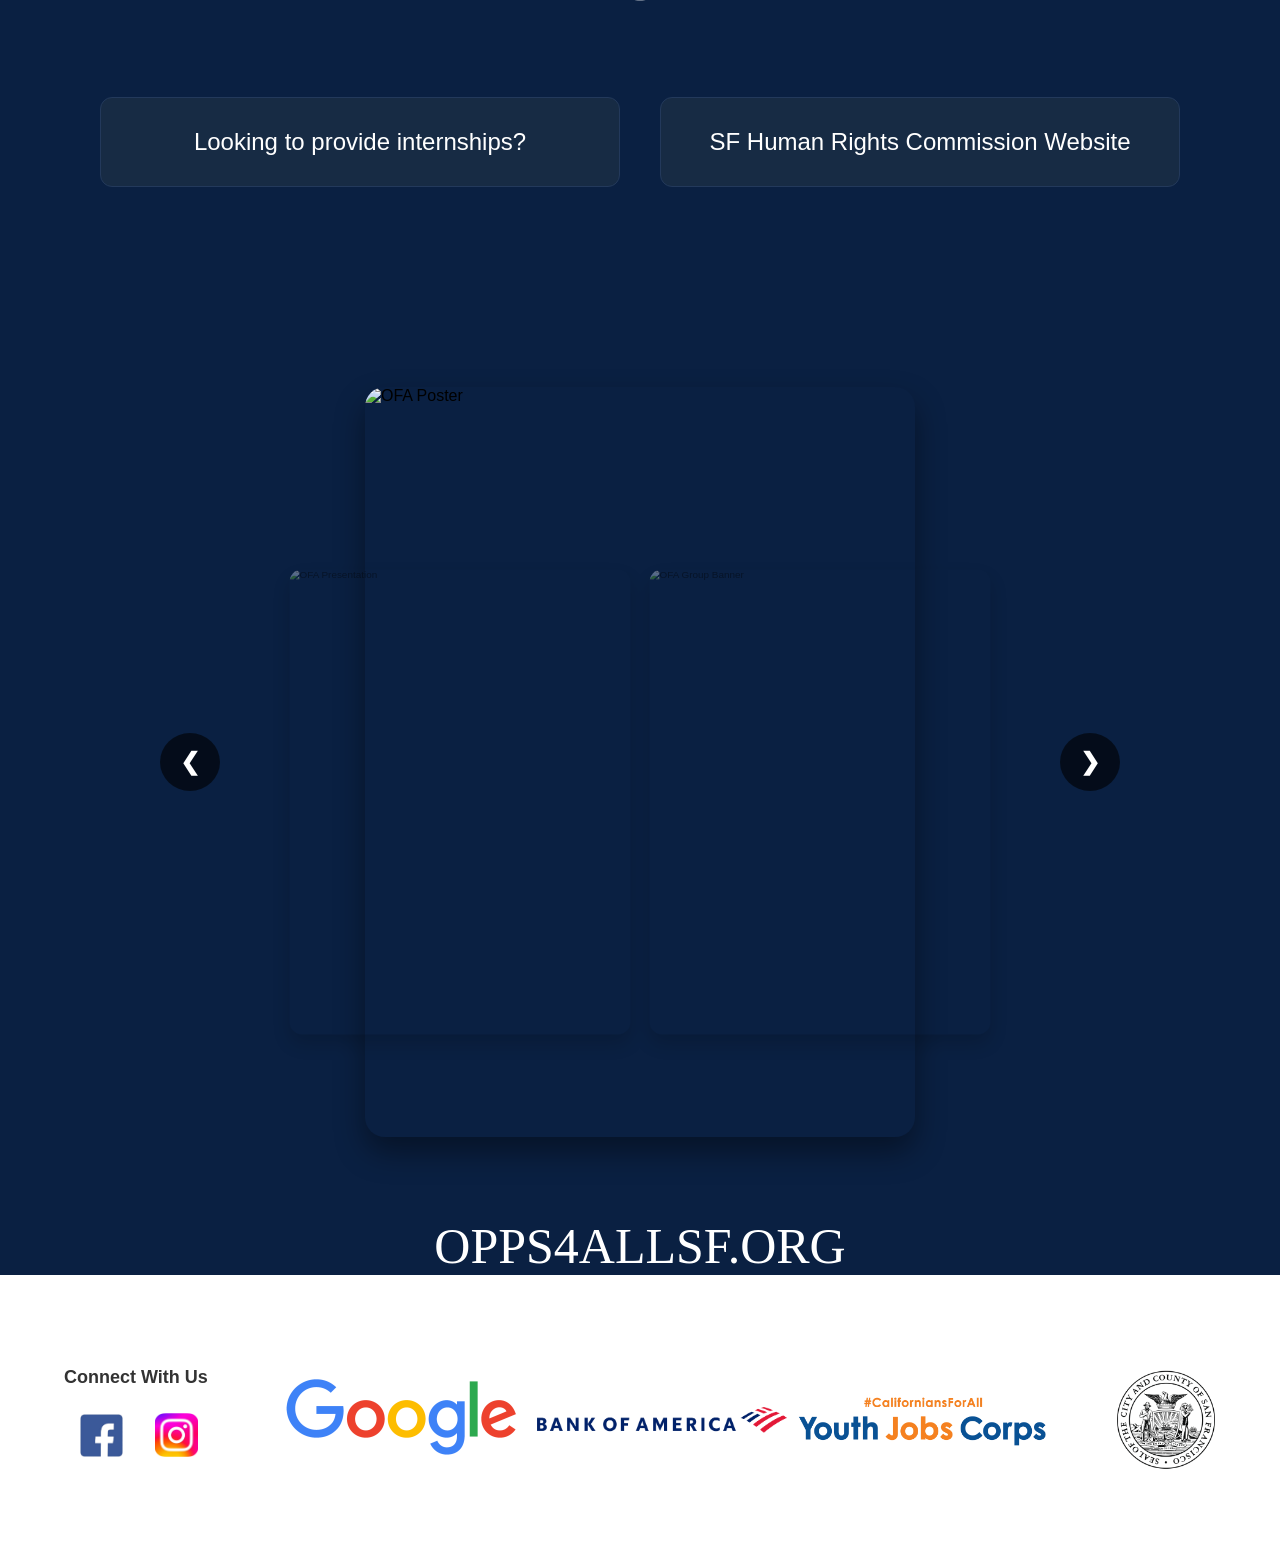
==== commit 29f7b231: "favicon" ====
--- a/index.html
+++ b/index.html
@@ -4,7 +4,7 @@
     <meta charset="UTF-8">
     <meta name="viewport" content="width=device-width, initial-scale=1.0">    
     <title>Homepage</title>
-    <link rel="icon" type="image/png" href="./images/sf-seal.PNG">
+    <link rel="icon" type="image/png" href="./images/white-seal.PNG">
     <link href="https://fonts.googleapis.com/css2?family=Inter:wght@400;500;600&display=swap" rel="stylesheet">
     <link rel="stylesheet" href="./homepage.css">
 </head>
--- a/homepage.css
+++ b/homepage.css
@@ -3,11 +3,15 @@
     margin: 0;
     font-family: Arial, sans-serif;
     background-color: #0a2042;
-    background-image: url('./images/sf-seal.PNG'); 
-    background-size: 45%;                 
-    background-position: center;            
-    background-repeat: no-repeat;            
-    background-attachment: fixed; 
+}
+
+body::before {
+  content:"";
+  position:fixed;
+  inset:0;
+  background: url("./images/white-seal.PNG") center/45% no-repeat;
+  opacity: 0.15;
+  z-index: -1;
 }
 
 .page-animate {
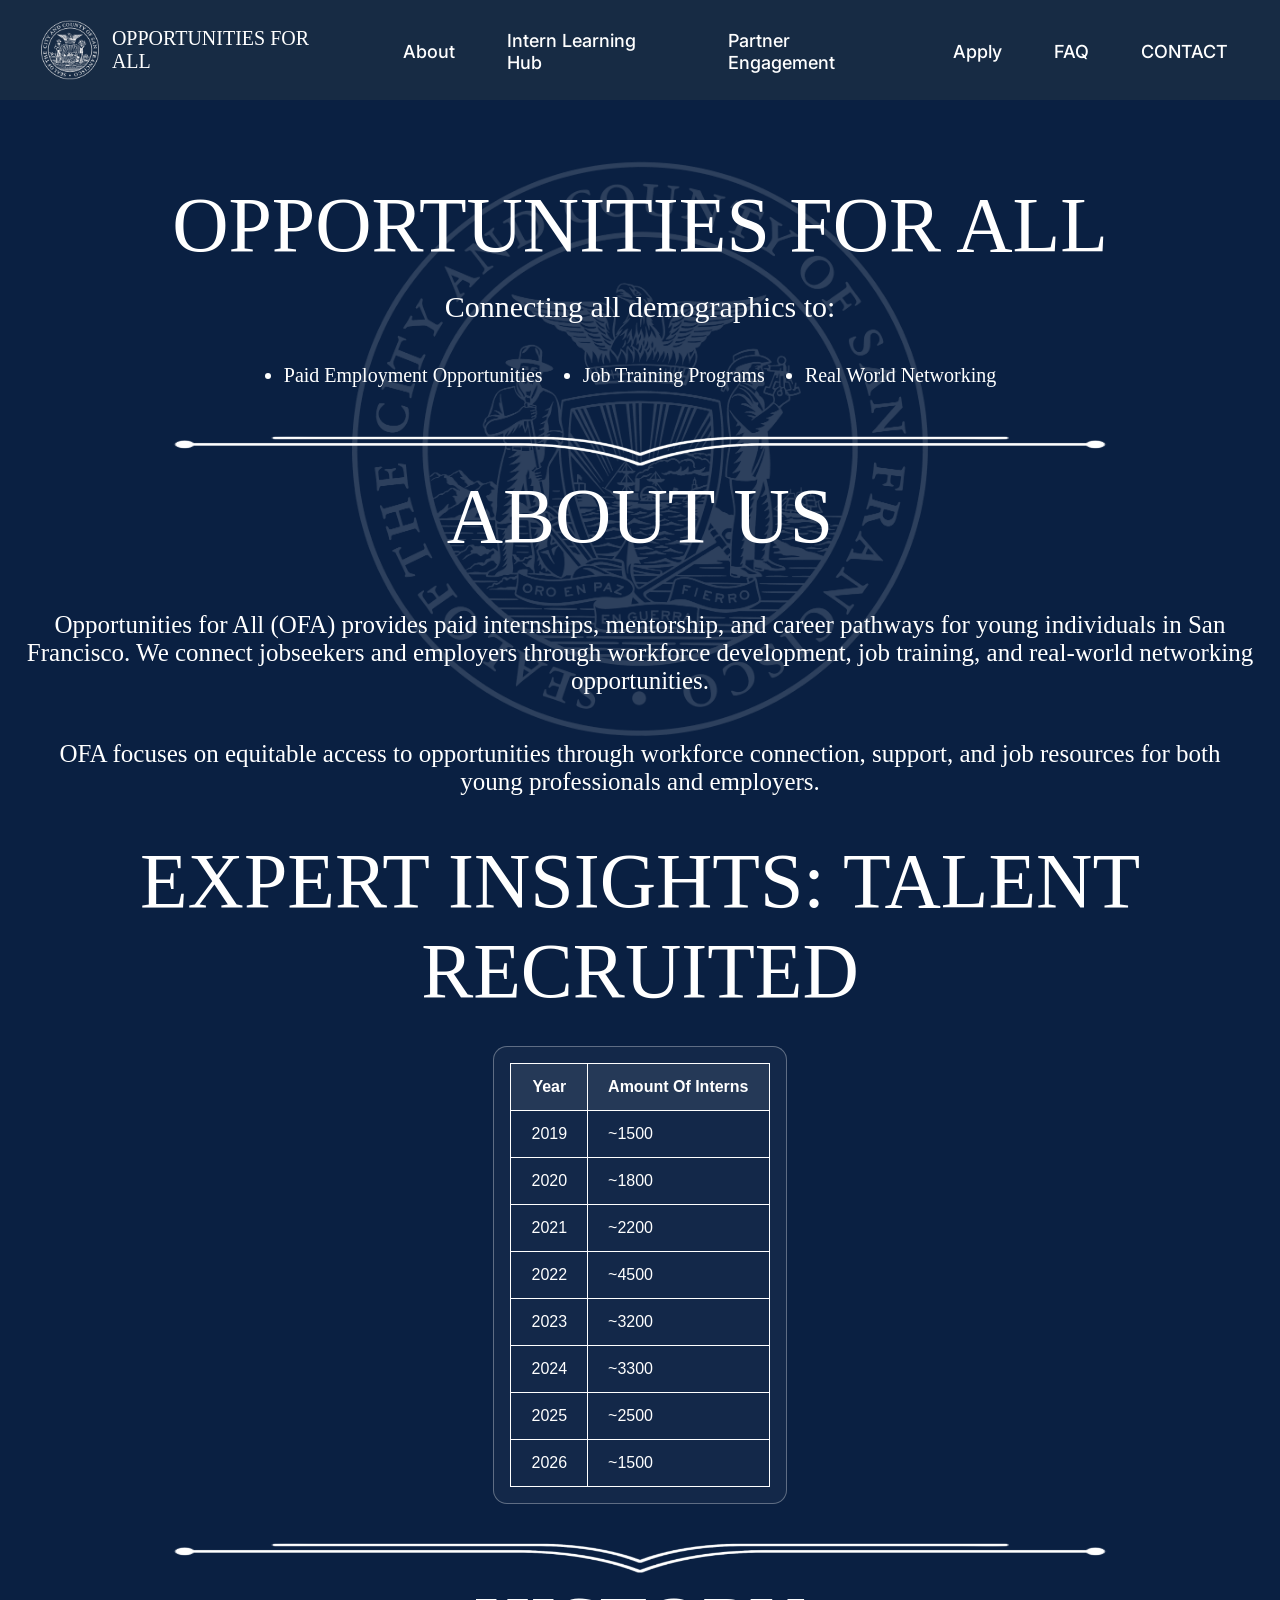
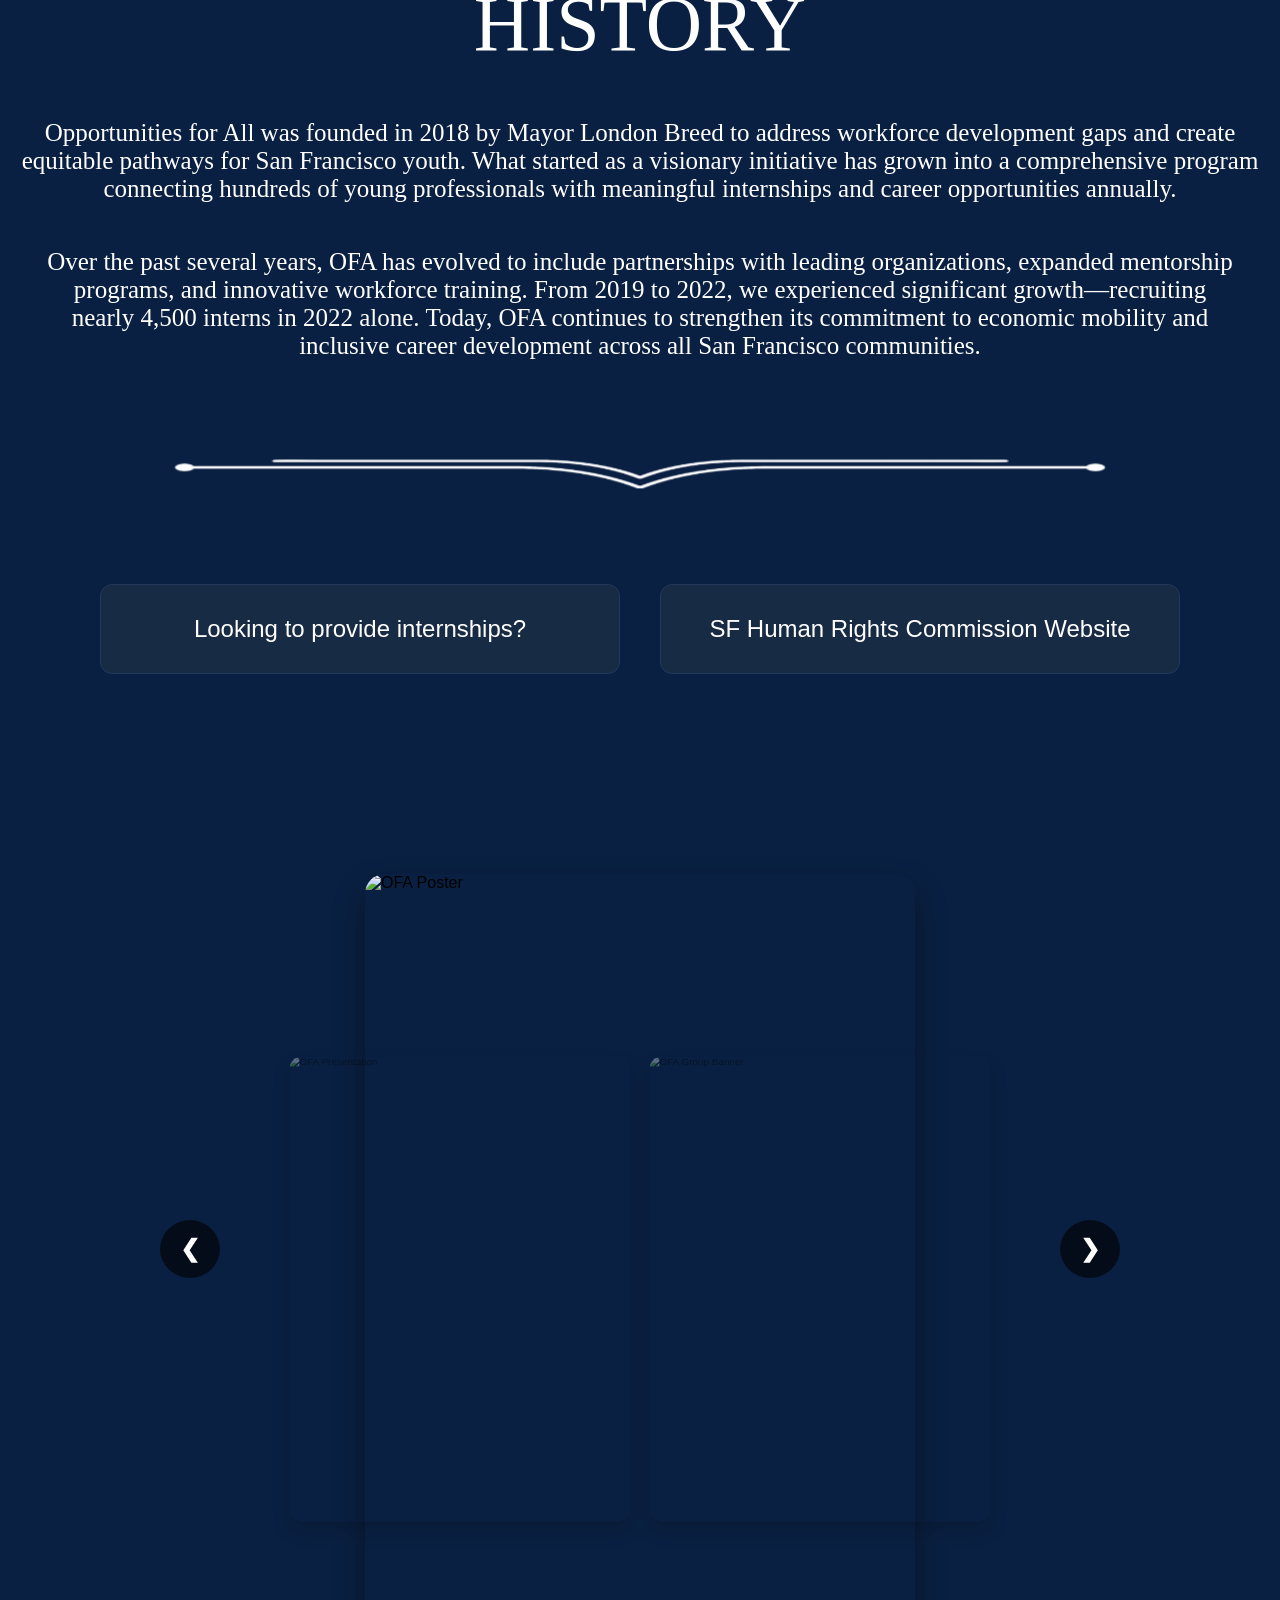
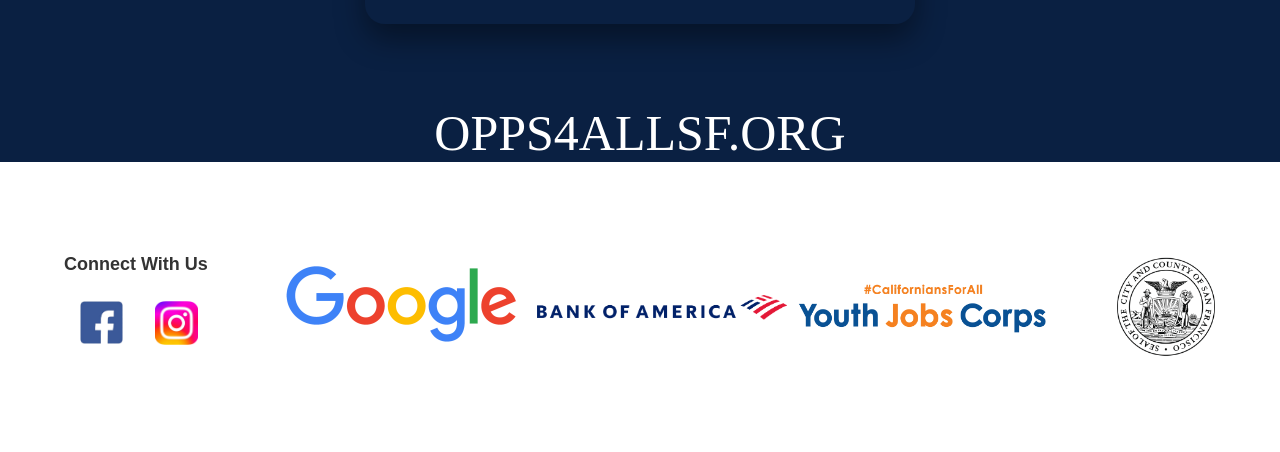
==== commit 14b3f394: "Update index.html" ====
--- a/index.html
+++ b/index.html
@@ -42,8 +42,8 @@
         <img src="./images/white-divider1.PNG" alt="uhh very cool divider" class="white-divider reveal">
     </div>
 <div class="title2 reveal">ABOUT US</div>
-    <div class="content reveal">Opportunities for All (OFA) provides a pathway for young individuals to experience career exploration and workforce development in San Francisco.<br>This program includes paid internships, mentorship, and pathways to employment, including job readiness, career training, and apprenticeship opportunities.</br></div>
-    <div class="content2 reveal">OFA focuses on equitable access to these opportunities through workforce connection, support, and job resources for both jobseekers and employers.</div>
+    <div class="content reveal">Opportunities for All (OFA) provides paid internships, mentorship, and career pathways for young individuals in San Francisco. We connect jobseekers and employers through workforce development, job training, and real-world networking opportunities.</div>
+    <div class="content2 reveal">OFA focuses on equitable access to opportunities through workforce connection, support, and job resources for both young professionals and employers.</div>
 <div class="title2 reveal">EXPERT INSIGHTS: TALENT RECRUITED</div>
     <div class="table reveal">
   <table>
@@ -85,6 +85,10 @@
     </tr>
   </table>
 </div>    
+<img src="./images/white-divider1.PNG" alt="uhh very cool divider" class="white-divider reveal">
+<div class="title2 reveal">HISTORY</div>
+<div class="content reveal">Opportunities for All was founded in 2018 by Mayor London Breed to address workforce development gaps and create equitable pathways for San Francisco youth. What started as a visionary initiative has grown into a comprehensive program connecting hundreds of young professionals with meaningful internships and career opportunities annually.</div>
+<div class="content2 reveal">Over the past several years, OFA has evolved to include partnerships with leading organizations, expanded mentorship programs, and innovative workforce training. From 2019 to 2022, we experienced significant growth—recruiting nearly 4,500 interns in 2022 alone. Today, OFA continues to strengthen its commitment to economic mobility and inclusive career development across all San Francisco communities.</div>
 <img src="./images/white-divider1.PNG" alt="uhh very cool divider" class="white-divider reveal">
 <div class="grid-container reveal"> 
   
